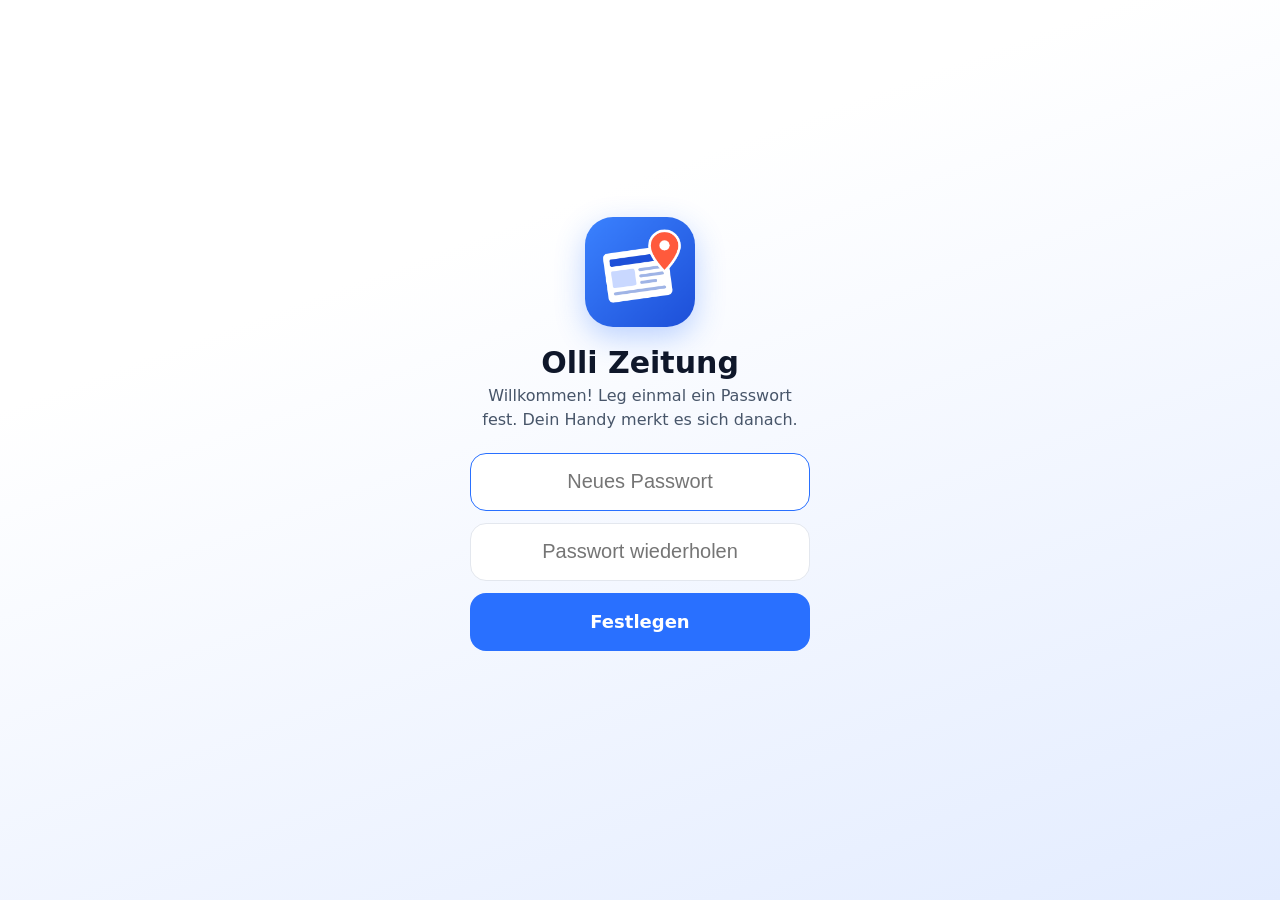
==== index.html @ 7441b2ad "Add files via upload" ====
<!doctype html>
<html lang="de">
<head>
<meta charset="utf-8">
<meta name="viewport" content="width=device-width, initial-scale=1, maximum-scale=1, viewport-fit=cover">
<meta name="theme-color" content="#ffffff">
<meta name="mobile-web-app-capable" content="yes">
<meta name="apple-mobile-web-app-capable" content="yes">
<meta name="robots" content="noindex, nofollow">
<title>Olli Zeitung</title>
<link rel="manifest" href="manifest.json">
<link rel="icon" href="icon-192.png">
<link rel="apple-touch-icon" href="icon-192.png">
<link rel="stylesheet" href="leaflet.css">
<link rel="stylesheet" href="style.css">
</head>
<body>
<div id="map"></div>

<!-- Karten-Knöpfe -->
<button id="btnMenu" class="fab fab-menu" aria-label="Menü"></button>
<div id="fabsRight" class="fabs-right">
  <div class="fab-wrap"><span id="satLabel" class="fab-label">Satellit aus</span><button id="btnLayer" class="fab" aria-label="Satellit"></button></div>
  <button id="btnLocate" class="fab" aria-label="Mein Standort"></button>
  <button id="btnFit" class="fab" aria-label="Ganze Route"></button>
</div>

<!-- Untere Leiste (Stoppliste) -->
<section id="sheet" class="sheet">
  <div class="sheet-handle" id="sheetHandle"><i></i></div>
  <div class="sheet-head" id="sheetHead"></div>
  <div class="sheet-body" id="sheetBody"></div>
</section>
<footer id="footer" class="footer"></footer>

<!-- Seitenmenü -->
<div id="scrim" class="scrim"></div>
<aside id="drawer" class="drawer"></aside>

<!-- Navigation -->
<div id="navTop" class="nav-top"></div>
<div id="navBottom" class="nav-bottom"></div>

<!-- Seiten / Dialoge -->
<div id="pages"></div>
<div id="toast" class="toast"></div>
<div id="lock" class="lock"></div>

<script src="leaflet.js"></script>
<script src="app.js"></script>
</body>
</html>
---- style.css ----
:root{
  --blue:#2970ff; --blue-d:#1d5ae6; --blue-l:#eaf1ff;
  --ink:#0f172a; --ink2:#475569; --mut:#8792a6; --line:#e3e7ee; --bg:#f3f5f9;
  --white:#fff; --green:#1f9d55; --green-l:#e6f6ed; --red:#e5484d; --orange:#f59e0b; --yellow-l:#fff7d6;
  --r:16px; --shadow:0 4px 18px rgba(15,23,42,.14);
  --safe-b:env(safe-area-inset-bottom,0px); --safe-t:env(safe-area-inset-top,0px);
  --foot:calc(88px + var(--safe-b));
}
*{box-sizing:border-box;-webkit-tap-highlight-color:transparent}
html,body{margin:0;height:100%;overflow:hidden;background:var(--bg);color:var(--ink);
  font-family:system-ui,-apple-system,"Segoe UI",Roboto,"Helvetica Neue",Arial,sans-serif;font-size:16px;
  overscroll-behavior:none;-webkit-user-select:none;user-select:none}
input,textarea{-webkit-user-select:text;user-select:text}
button{font:inherit;color:inherit;border:0;background:none;padding:0;cursor:pointer}
svg{display:block}
#map{position:fixed;inset:0;z-index:1;background:#eef0f4}
.leaflet-control-attribution{font-size:9px!important;opacity:.75}
.leaflet-bottom.leaflet-right{bottom:calc(var(--peek,172px) + 4px)}
body.nav .leaflet-bottom.leaflet-right{bottom:calc(var(--navb,190px) + 4px)}

/* runde Knöpfe */
.fab{width:56px;height:56px;border-radius:50%;background:#fff;box-shadow:var(--shadow);display:grid;place-items:center;color:var(--blue)}
.fab:active{transform:scale(.95)}
.fab svg{width:26px;height:26px}
.fab.on{background:var(--blue);color:#fff}
.fab-menu{position:fixed;z-index:20;left:16px;top:calc(16px + var(--safe-t));color:var(--ink)}
.fabs-right{position:fixed;z-index:20;right:16px;bottom:calc(var(--peek,172px) + 16px);display:flex;flex-direction:column;gap:14px;align-items:flex-end;transition:bottom .25s}
.fab-wrap{display:flex;align-items:center;gap:10px}
.fab-label{background:rgba(255,255,255,.92);color:var(--ink2);padding:10px 14px;border-radius:12px;font-size:15px;box-shadow:var(--shadow);opacity:0;transition:opacity .3s;pointer-events:none}
.fab-label.show{opacity:1}

/* Pins */
.pin{position:relative;width:34px;height:34px;border-radius:9px;background:#fff;border:2.5px solid var(--blue);display:grid;place-items:center;
  box-shadow:0 2px 6px rgba(0,0,0,.25);font-weight:700;font-size:13px;color:var(--blue)}
.pin:after{content:"";position:absolute;bottom:-8px;left:50%;margin-left:-6px;border:6px solid transparent;border-top:7px solid var(--blue);border-bottom:0}
.pin .dot{width:10px;height:10px;border-radius:50%;background:var(--blue)}
.pin.done{border-color:#9aa5b8;color:#9aa5b8;background:#f1f3f7}
.pin.done:after{border-top-color:#9aa5b8}
.pin.skip{border-color:var(--orange);color:var(--orange)}
.pin.skip:after{border-top-color:var(--orange)}
.pin.next{background:var(--blue);color:#fff;transform:scale(1.25);transform-origin:bottom center;z-index:1000}
.pin.warn{border-style:dashed}
.pin.home{border-color:var(--ink);color:var(--ink)}
.pin.home:after{border-top-color:var(--ink)}
.pin.drag{border-color:var(--red);color:var(--red);transform:scale(1.3);transform-origin:bottom center}
.pin.drag:after{border-top-color:var(--red)}
.me{width:22px;height:22px;border-radius:50%;background:var(--blue);border:3px solid #fff;box-shadow:0 0 0 2px rgba(41,112,255,.35),0 2px 6px rgba(0,0,0,.3)}
.me-wrap{position:relative;width:22px;height:22px}
.me-cone{position:absolute;left:50%;top:50%;width:90px;height:90px;margin:-45px;border-radius:50%;
  background:conic-gradient(from -30deg,rgba(41,112,255,.35),rgba(41,112,255,0) 60deg,rgba(41,112,255,0) 360deg);pointer-events:none}

/* Bottom sheet */
.sheet{position:fixed;z-index:30;left:0;right:0;bottom:0;height:calc(100% - 56px - var(--safe-t));background:#fff;border-radius:22px 22px 0 0;
  box-shadow:0 -4px 22px rgba(15,23,42,.12);transform:translateY(calc(100% - var(--peek,172px)));transition:transform .28s cubic-bezier(.2,.8,.2,1);display:flex;flex-direction:column}
.sheet.full{transform:translateY(0)}
.sheet.dragging{transition:none}
.sheet-handle{padding:12px 0 6px;display:grid;place-items:center;touch-action:none}
.sheet-handle i{width:48px;height:5px;border-radius:3px;background:#d5dae3}
.sheet-head{padding:0 16px;touch-action:none}
.sheet-body{flex:1;overflow-y:auto;padding-bottom:calc(var(--foot) + 12px);-webkit-overflow-scrolling:touch}
.head-row{display:flex;align-items:center;gap:6px;min-height:54px}
.head-count{flex:1;font-size:19px;color:var(--ink2)}
.head-count b{color:var(--ink);font-weight:600}
.head-sub{font-size:14px;color:var(--mut);margin-top:2px}
.icon-btn{width:46px;height:46px;border-radius:50%;display:grid;place-items:center;color:var(--ink2)}
.icon-btn:active{background:var(--bg)}
.icon-btn svg{width:26px;height:26px}
.search{display:none;align-items:center;gap:10px;background:var(--bg);border:1.5px solid var(--line);border-radius:16px;padding:0 14px;height:54px;margin-bottom:6px}
.sheet.full .search{display:flex}
.sheet.full .peek-only{display:none}
.search svg{width:24px;height:24px;color:var(--mut);flex:none}
.search input{flex:1;border:0;background:none;font-size:18px;outline:none;color:var(--ink);min-width:0}
.search .clear{color:var(--mut)}
.full-only{display:none}
.sheet.full .full-only{display:flex}
.section-h{background:var(--bg);color:var(--ink2);font-size:15px;padding:12px 16px;border-top:1px solid var(--line);font-weight:500}

.stop{display:flex;align-items:center;gap:14px;padding:14px 16px;border-bottom:1px solid #f0f2f6}
.stop:active{background:var(--bg)}
.stop .num{width:34px;text-align:center;color:var(--ink2);font-variant-numeric:tabular-nums;font-size:17px;flex:none}
.stop .txt{flex:1;min-width:0}
.stop .a{font-size:19px;font-weight:500;white-space:nowrap;overflow:hidden;text-overflow:ellipsis}
.stop .b{font-size:15px;color:var(--ink2);margin-top:2px;white-space:nowrap;overflow:hidden;text-overflow:ellipsis}
.stop .b .nm{color:var(--blue);font-weight:600}
.stop .warn{color:var(--orange);font-weight:600}
.stop .tag{width:42px;height:42px;border-radius:12px;background:var(--bg);display:grid;place-items:center;flex:none}
.stop .tag i{width:11px;height:11px;border-radius:50%;background:var(--blue)}
.stop.done .a{color:var(--mut);text-decoration:line-through}
.stop.done .num{color:var(--green)}
.stop .tag svg{width:22px;height:22px;color:var(--green)}
.empty{padding:28px 20px;text-align:center;color:var(--ink2)}
.empty h3{color:var(--ink);margin:6px 0 8px;font-size:20px}
.empty p{margin:0 0 18px;line-height:1.45}
.empty .btn{margin:8px auto;max-width:320px}

/* Footer */
.footer{position:fixed;z-index:40;left:0;right:0;bottom:0;padding:14px 16px calc(14px + var(--safe-b));background:#fff;border-top:1px solid var(--line);display:flex;gap:10px}
.btn{height:58px;border-radius:16px;display:flex;align-items:center;justify-content:center;gap:10px;font-size:18px;font-weight:600;width:100%}
.btn svg{width:24px;height:24px}
.btn-p{background:var(--blue);color:#fff}
.btn-p:active{background:var(--blue-d)}
.btn-o{background:#fff;color:var(--blue);border:2px solid var(--blue)}
.btn-g{background:var(--green);color:#fff}
.btn-s{background:var(--bg);color:var(--ink)}
.btn-r{background:#fdecec;color:var(--red)}
.btn[disabled]{opacity:.45}
.footer .btn-o{flex:0 0 auto;width:auto;padding:0 16px}
.footer .btn-p{flex:1}

/* Drawer */
.scrim{position:fixed;inset:0;z-index:60;background:rgba(15,23,42,.38);opacity:0;pointer-events:none;transition:opacity .25s}
.scrim.show{opacity:1;pointer-events:auto}
.drawer{position:fixed;z-index:61;top:0;bottom:0;left:0;width:min(88vw,380px);background:#fff;transform:translateX(-102%);transition:transform .28s cubic-bezier(.2,.8,.2,1);display:flex;flex-direction:column}
.drawer.show{transform:none}
.dr-top{background:linear-gradient(120deg,#f2f5fb 40%,#dde8ff);padding:calc(14px + var(--safe-t)) 18px 22px}
.dr-icons{display:flex;justify-content:flex-end;gap:6px;margin-bottom:6px}
.dr-icons .icon-btn{color:var(--ink)}
.dr-user{display:flex;align-items:center;gap:16px}
.dr-user img{width:76px;height:76px;border-radius:50%;box-shadow:0 2px 8px rgba(0,0,0,.15);background:#fff}
.dr-user h2{margin:0;font-size:22px}
.dr-user p{margin:3px 0 0;color:var(--blue);font-size:15px;font-weight:500}
.dr-list{flex:1;overflow-y:auto;padding:18px 12px}
.dr-h{color:var(--ink2);font-weight:600;font-size:16px;padding:6px 12px 12px}
.route-it{display:flex;align-items:center;gap:12px;padding:14px 12px;border-radius:14px;margin-bottom:6px}
.route-it.act{background:var(--blue-l)}
.route-it .d{color:#7aa2f7;font-size:17px;flex:none;min-width:58px}
.route-it .n{flex:1;min-width:0}
.route-it .n b{display:block;font-size:19px;font-weight:600;color:var(--ink);white-space:nowrap;overflow:hidden;text-overflow:ellipsis}
.route-it.act .n b{color:var(--blue)}
.route-it .n small{color:var(--mut);font-size:14px}
.dr-foot{padding:14px 16px calc(14px + var(--safe-b));border-top:1px solid var(--line)}

/* Seiten (Vollbild) */
.page{position:fixed;inset:0;z-index:80;background:#fff;display:flex;flex-direction:column;animation:up .25s cubic-bezier(.2,.8,.2,1)}
.page.sheetlike{top:auto;max-height:88%;border-radius:22px 22px 0 0;box-shadow:0 -6px 30px rgba(0,0,0,.2)}
.page-scrim{position:fixed;inset:0;z-index:79;background:rgba(15,23,42,.4)}
@keyframes up{from{transform:translateY(40px);opacity:0}to{transform:none;opacity:1}}
.page-h{display:flex;align-items:center;gap:8px;padding:calc(10px + var(--safe-t)) 10px 10px;border-bottom:1px solid var(--line);min-height:64px}
.page.sheetlike .page-h{padding-top:12px}
.page-h h1{flex:1;text-align:center;font-size:21px;font-weight:600;margin:0}
.page-h .act{color:var(--blue);font-size:19px;font-weight:600;padding:8px 10px;min-width:70px;text-align:right}
.page-h .icon-btn{color:var(--mut)}
.page-b{flex:1;overflow-y:auto;padding-bottom:calc(20px + var(--safe-b))}
.page-f{padding:12px 16px calc(14px + var(--safe-b));border-top:1px solid var(--line);display:flex;gap:10px}

.ed-top{padding:18px 18px 8px}
.ed-id{color:var(--mut);font-size:15px;letter-spacing:.3px;text-transform:uppercase}
.ed-addr{font-size:27px;font-weight:700;margin:10px 0 2px;line-height:1.15}
.ed-city{font-size:19px;color:var(--ink2)}
.chips{display:flex;gap:10px;overflow-x:auto;padding:16px 18px;border-bottom:1px solid var(--line)}
.chip{flex:none;height:46px;min-width:52px;padding:0 14px;border-radius:14px;border:1.5px solid var(--line);display:flex;align-items:center;justify-content:center;gap:8px;font-size:16px}
.chip i{width:13px;height:13px;border-radius:50%}
.chip.sel{border-color:var(--blue);background:var(--blue-l)}
.field{padding:6px 18px;border-bottom:1px solid var(--line)}
.field label{display:block;font-size:13px;color:var(--mut);padding-top:10px;text-transform:uppercase;letter-spacing:.3px}
.field input,.field textarea{width:100%;border:0;outline:none;font-size:19px;padding:8px 0 12px;background:none;color:var(--ink);font-family:inherit;resize:none}
.field input::placeholder,.field textarea::placeholder{color:#a3adbf}
.row{display:flex;align-items:center;gap:14px;padding:12px 18px;min-height:66px}
.row > svg{width:26px;height:26px;color:var(--ink2);flex:none}
.row .l{flex:1;font-size:19px}
.row .l small{display:block;font-size:14px;color:var(--mut);margin-top:2px}
.row .v{color:var(--mut);font-size:18px}
.row .v.blue{color:var(--blue)}
.seg{display:flex;border:1.5px solid var(--line);border-radius:16px;padding:4px;gap:2px}
.seg button{padding:10px 12px;border-radius:12px;color:var(--mut);font-size:16px;white-space:nowrap}
.seg button.sel{background:var(--blue-l);color:var(--blue);font-weight:600}
.step{display:flex;align-items:center;border:1.5px solid var(--line);border-radius:16px;overflow:hidden}
.step button{width:48px;height:46px;font-size:24px;color:var(--ink2)}
.step span{min-width:64px;text-align:center;font-size:17px;border-left:1.5px solid var(--line);border-right:1.5px solid var(--line);line-height:46px}
.grey{background:var(--bg)}
.link-row{display:flex;align-items:center;gap:14px;padding:18px;border-bottom:1px solid #e9ecf2;font-size:19px}
.link-row svg{width:26px;height:26px;color:var(--ink2);flex:none}
.link-row span{flex:1}
.link-row .chev{width:20px;height:20px;color:var(--mut)}
.link-row.red,.link-row.red svg{color:var(--red)}
.set-h{padding:22px 18px 8px;color:var(--ink2);font-weight:600;font-size:14px;text-transform:uppercase;letter-spacing:.4px}
.tog{width:54px;height:32px;border-radius:16px;background:#d3d9e3;position:relative;transition:background .2s;flex:none}
.tog:after{content:"";position:absolute;top:3px;left:3px;width:26px;height:26px;border-radius:50%;background:#fff;box-shadow:0 1px 3px rgba(0,0,0,.25);transition:transform .2s}
.tog.on{background:var(--blue)}
.tog.on:after{transform:translateX(22px)}
.note-box{margin:14px 18px;padding:14px 16px;border-radius:14px;background:var(--blue-l);color:#1e3a8a;font-size:15px;line-height:1.45}
.note-box.warn{background:var(--yellow-l);color:#7a5200}
.help{padding:8px 20px 30px;line-height:1.55;font-size:17px;color:var(--ink2)}
.help h3{color:var(--ink);margin:22px 0 6px}

/* Routen-Auswahl */
.pick{display:flex;align-items:center;gap:14px;padding:16px 18px;border-bottom:1px solid var(--line)}
.pick:active{background:var(--bg)}
.pick .ic{width:50px;height:50px;border-radius:14px;background:var(--blue-l);color:var(--blue);display:grid;place-items:center;flex:none}
.pick .ic svg{width:26px;height:26px}
.pick .n{flex:1;min-width:0}
.pick .n b{font-size:20px;display:block}
.pick .n small{color:var(--ink2);font-size:15px;display:block;margin-top:3px}
.badge{display:inline-block;font-size:12px;font-weight:700;padding:3px 8px;border-radius:8px;background:var(--green-l);color:var(--green);vertical-align:2px;margin-left:6px}
.badge.o{background:var(--yellow-l);color:#a16207}

/* Dialog */
.dlg-wrap{position:fixed;inset:0;z-index:120;background:rgba(15,23,42,.45);display:grid;place-items:center;padding:20px;animation:fade .2s}
@keyframes fade{from{opacity:0}}
.dlg{background:#fff;border-radius:22px;width:100%;max-width:420px;padding:22px 20px 18px;box-shadow:0 20px 50px rgba(0,0,0,.3)}
.dlg h2{margin:0 0 8px;font-size:22px}
.dlg p{margin:0 0 14px;color:var(--ink2);line-height:1.45}
.dlg input{width:100%;height:54px;border-radius:14px;border:1.5px solid var(--line);padding:0 14px;font-size:18px;outline:none;margin-bottom:14px}
.dlg input:focus{border-color:var(--blue)}
.dlg .btns{display:flex;gap:10px;margin-top:6px}
.dlg .btns .btn{height:52px;font-size:17px}
.prog{height:8px;border-radius:4px;background:var(--bg);overflow:hidden;margin:10px 0 4px}
.prog i{display:block;height:100%;background:var(--blue);width:0;transition:width .3s}
.cmp{display:flex;gap:10px;margin:12px 0}
.cmp button{flex:1;border:2px solid var(--line);border-radius:16px;padding:12px;text-align:left}
.cmp button.sel{border-color:var(--blue);background:var(--blue-l)}
.cmp b{display:block;font-size:22px}
.cmp small{color:var(--ink2);font-size:13px;display:block;margin-top:2px}
.stats{display:grid;grid-template-columns:1fr 1fr;gap:10px;margin:10px 0 14px}
.stats div{background:var(--bg);border-radius:14px;padding:12px}
.stats b{display:block;font-size:22px}
.stats small{color:var(--ink2)}

/* Navigation */
.nav-top,.nav-bottom{display:none}
body.nav .nav-top,body.nav .nav-bottom{display:block}
body.nav .sheet,body.nav .footer,body.nav .fab-menu,body.nav #btnFit{display:none}
body.nav .fabs-right{bottom:calc(var(--navb,190px) + 16px)}
.nav-top{position:fixed;z-index:40;left:10px;right:10px;top:calc(10px + var(--safe-t))}
.man{background:#1f6b45;color:#fff;border-radius:18px 18px 0 0;padding:12px 16px;display:flex;align-items:center;gap:14px}
.man svg{width:38px;height:38px;flex:none}
.man .t{font-size:21px;font-weight:600;line-height:1.2}
.man .t small{display:block;font-size:15px;font-weight:400;opacity:.85}
.nt-card{background:#fff;border-radius:18px;box-shadow:var(--shadow);overflow:hidden}
.man + .nt-body{border-radius:0}
.nt-body{padding:12px 16px 14px;display:flex;gap:12px;align-items:center}
.nt-num{width:48px;height:48px;border-radius:12px;background:var(--blue);color:#fff;font-weight:700;font-size:19px;display:grid;place-items:center;flex:none}
.nt-main{flex:1;min-width:0}
.nt-main .s{font-size:14px;color:var(--mut)}
.nt-main .a{font-size:21px;font-weight:700;white-space:nowrap;overflow:hidden;text-overflow:ellipsis}
.nt-main .n{font-size:19px;color:var(--blue);font-weight:600;white-space:nowrap;overflow:hidden;text-overflow:ellipsis}
.nt-main .o{font-size:14px;color:#a16207;margin-top:2px}
.nt-dist{text-align:right;font-size:21px;font-weight:700;flex:none}
.nt-dist small{display:block;font-size:13px;color:var(--mut);font-weight:400}
.nav-bottom{position:fixed;z-index:40;left:0;right:0;bottom:0;background:#fff;border-radius:22px 22px 0 0;box-shadow:0 -4px 22px rgba(15,23,42,.14);padding:12px 16px calc(14px + var(--safe-b))}
.nb-prog{height:8px;border-radius:4px;background:var(--bg);overflow:hidden}
.nb-prog i{display:block;height:100%;background:var(--green);transition:width .4s}
.nb-info{display:flex;justify-content:space-between;align-items:flex-end;margin:12px 2px}
.nb-info .big{font-size:26px;font-weight:700}
.nb-info .big small{font-size:15px;color:var(--ink2);font-weight:500;margin-left:4px}
.nb-info .r{text-align:right;color:var(--ink2);font-size:15px;line-height:1.35}
.nb-info .r b{color:var(--ink);font-size:17px}
.nb-btns{display:flex;gap:10px}
.nb-btns .btn-s{flex:0 0 96px;font-size:15px;flex-direction:column;gap:2px}
.nb-btns .btn-s svg{width:22px;height:22px}
.nb-btns .btn-g{flex:1;height:64px;font-size:21px}
.nb-tools{display:flex;justify-content:space-around;margin-top:10px}
.nb-tools button{display:flex;flex-direction:column;align-items:center;gap:3px;font-size:13px;color:var(--ink2);padding:4px 8px}
.nb-tools button svg{width:24px;height:24px}
.nb-tools button.on{color:var(--blue)}
.paused-banner{background:var(--yellow-l);color:#7a5200;text-align:center;padding:8px;border-radius:12px;margin-bottom:10px;font-weight:600}

/* Ankunft */
.arrive{position:fixed;inset:0;z-index:90;background:var(--blue);color:#fff;display:flex;flex-direction:column;padding:calc(18px + var(--safe-t)) 22px calc(20px + var(--safe-b));animation:fade .2s}
.arrive.other{background:#334155}
.ar-top{display:flex;justify-content:space-between;align-items:center;font-size:17px;opacity:.9}
.ar-top button{color:#fff;opacity:.9}
.ar-top svg{width:30px;height:30px}
.ar-mid{flex:1;display:flex;flex-direction:column;justify-content:center;text-align:center}
.ar-hn{font-size:120px;font-weight:800;line-height:1;letter-spacing:-2px}
.ar-st{font-size:26px;margin-top:6px;opacity:.95}
.ar-name{font-size:44px;font-weight:800;margin-top:28px;background:#fff;color:var(--ink);border-radius:20px;padding:18px 14px;word-break:break-word;line-height:1.1}
.ar-name.none{font-size:20px;font-weight:500;color:var(--mut)}
.ar-note{margin-top:14px;background:var(--yellow-l);color:#7a5200;border-radius:16px;padding:12px 14px;font-size:20px;font-weight:600}
.ar-warn{margin-top:14px;font-size:16px;opacity:.9}
.arrive .btn-g{height:76px;font-size:24px;background:#fff;color:var(--green);margin-top:10px}
.arrive .btn-ghost{color:#fff;opacity:.9;height:52px;font-size:18px;margin-top:6px}

/* Toast / Sperre */
.toast{position:fixed;z-index:200;left:50%;top:calc(18px + var(--safe-t));transform:translate(-50%,-140%);background:#0f172a;color:#fff;padding:13px 18px;border-radius:14px;font-size:16px;transition:transform .3s;max-width:92vw;text-align:center;box-shadow:var(--shadow)}
.toast.show{transform:translate(-50%,0)}
.lock{position:fixed;inset:0;z-index:300;background:linear-gradient(160deg,#fff 30%,#e3ecff);display:none;flex-direction:column;align-items:center;justify-content:center;padding:24px;text-align:center}
.lock.show{display:flex}
.lock img{width:110px;height:110px;border-radius:28px;box-shadow:0 10px 30px rgba(41,112,255,.3)}
.lock h1{margin:18px 0 4px;font-size:30px}
.lock p{color:var(--ink2);margin:0 0 22px;line-height:1.45;max-width:340px}
.lock input{width:100%;max-width:340px;height:58px;border-radius:16px;border:1.5px solid var(--line);padding:0 16px;font-size:20px;margin-bottom:12px;outline:none;text-align:center;background:#fff}
.lock input:focus{border-color:var(--blue)}
.lock .btn{max-width:340px}
.lock .err{color:var(--red);min-height:22px;margin-top:10px}
.drag-banner{position:fixed;z-index:50;left:12px;right:12px;top:calc(12px + var(--safe-t));background:#fff;border-radius:18px;box-shadow:var(--shadow);padding:14px 16px;display:flex;align-items:center;gap:12px}
.drag-banner span{flex:1;font-size:16px;line-height:1.35}
.drag-banner .btn{width:auto;padding:0 18px;height:48px}
body.dragmode .sheet,body.dragmode .footer,body.dragmode .fab-menu{display:none}
body.dragmode .fabs-right{bottom:24px}
.menu-pop{position:fixed;z-index:110;background:#fff;border-radius:16px;box-shadow:0 10px 34px rgba(0,0,0,.22);min-width:250px;padding:6px 0;animation:fade .15s}
.menu-pop button{display:flex;align-items:center;gap:12px;width:100%;padding:14px 18px;font-size:17px;text-align:left}
.menu-pop button:active{background:var(--bg)}
.menu-pop svg{width:22px;height:22px;color:var(--ink2)}
.menu-pop .red,.menu-pop .red svg{color:var(--red)}
.menu-scrim{position:fixed;inset:0;z-index:109}
.res{display:flex;align-items:center;gap:14px;padding:14px 16px;border-bottom:1px solid #f0f2f6}
.res svg{width:24px;height:24px;color:var(--mut);flex:none}
.res .t{flex:1;min-width:0}
.res .t b{display:block;font-size:18px;font-weight:500}
.res .t small{color:var(--ink2);font-size:14px}
.res .add{color:var(--blue);font-weight:600}
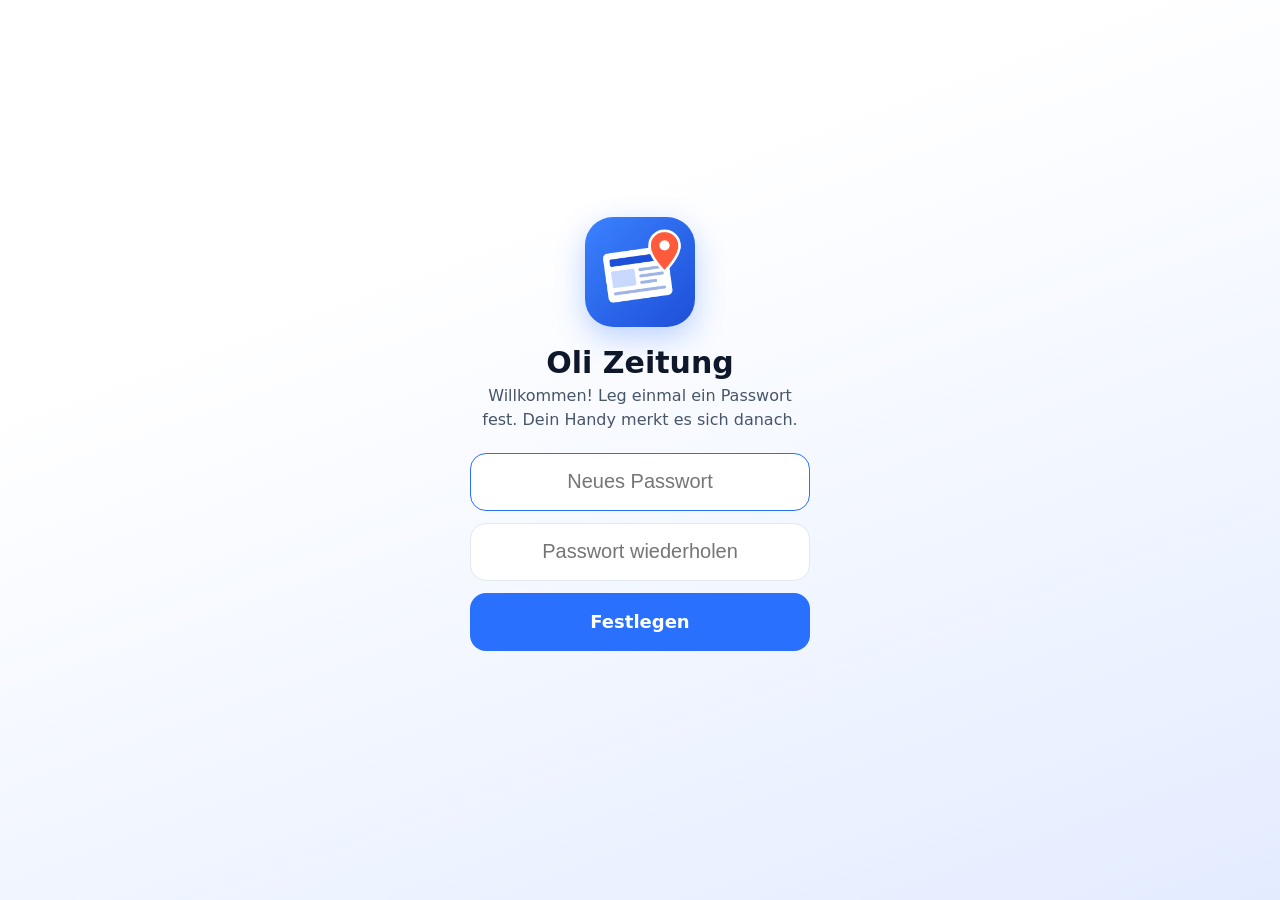
==== commit 9e6d5151: "Add files via upload" ====
--- a/index.html
+++ b/index.html
@@ -7,7 +7,7 @@
 <meta name="mobile-web-app-capable" content="yes">
 <meta name="apple-mobile-web-app-capable" content="yes">
 <meta name="robots" content="noindex, nofollow">
-<title>Olli Zeitung</title>
+<title>Oli Zeitung</title>
 <link rel="manifest" href="manifest.json">
 <link rel="icon" href="icon-192.png">
 <link rel="apple-touch-icon" href="icon-192.png">
@@ -21,6 +21,7 @@
 <button id="btnMenu" class="fab fab-menu" aria-label="Menü"></button>
 <div id="fabsRight" class="fabs-right">
   <div class="fab-wrap"><span id="satLabel" class="fab-label">Satellit aus</span><button id="btnLayer" class="fab" aria-label="Satellit"></button></div>
+  <button id="btnDrive" class="fab fab-drive" aria-label="Fahrmodus"></button>
   <button id="btnLocate" class="fab" aria-label="Mein Standort"></button>
   <button id="btnFit" class="fab" aria-label="Ganze Route"></button>
 </div>
--- a/style.css
+++ b/style.css
@@ -300,3 +300,34 @@
 .res .t b{display:block;font-size:18px;font-weight:500}
 .res .t small{color:var(--ink2);font-size:14px}
 .res .add{color:var(--blue);font-weight:600}
+
+.cnt{display:inline-block;background:#fff1d6;color:#a15c00;font-weight:800;border-radius:7px;padding:0 6px;font-size:.9em}
+.ar-cnt{margin-top:14px;background:#ffb020;color:#3d2600;border-radius:16px;padding:14px;font-size:30px;font-weight:800}
+
+/* Fahrmodus */
+.fab-drive{display:none;background:var(--blue);color:#fff}
+body.nav .fab-drive{display:grid}
+body.nav .fab-wrap{display:none}
+.drive{position:fixed;inset:0;z-index:85;background:var(--blue);color:#fff;display:flex;flex-direction:column;padding:calc(12px + var(--safe-t)) 20px calc(18px + var(--safe-b));transition:background .3s}
+.drive.here{background:var(--green)}
+.dv-top{display:flex;align-items:center;justify-content:space-between;gap:8px}
+.dv-x{display:flex;flex-direction:column;align-items:center;gap:2px;color:#fff;min-width:64px;padding:6px;border-radius:14px;background:rgba(255,255,255,.14)}
+.dv-x svg{width:28px;height:28px}
+.dv-x small{font-size:12px;opacity:.9}
+.dv-x.on{background:rgba(255,255,255,.3)}
+.dv-prog{font-size:15px;opacity:.9;text-align:center}
+.dv-dir{display:flex;align-items:center;gap:12px;background:rgba(0,0,0,.18);border-radius:18px;padding:8px 12px 8px 8px;margin-top:14px;height:98px;overflow:hidden}
+.dv-dir svg{width:72px;height:72px;flex:none;stroke-width:2.8}
+.dv-dir > div{flex:1;min-width:0}
+.dv-dir b{display:block;font-size:35px;line-height:1.05;white-space:nowrap}
+.dv-dir small{display:-webkit-box;-webkit-line-clamp:2;-webkit-box-orient:vertical;overflow:hidden;font-size:20px;line-height:1.12;opacity:.95}
+.dv-mid{flex:1;display:flex;flex-direction:column;justify-content:center;text-align:center;min-height:0}
+.dv-hn{font-size:110px;font-weight:800;line-height:1;letter-spacing:-2px}
+.dv-st{font-size:26px;margin-top:4px}
+.drive .ar-name{margin-top:18px}
+.drive .btn-g{height:76px;font-size:24px;background:#fff;color:var(--green);flex:none}
+.drive .btn-ghost{color:#fff;opacity:.9;height:50px;font-size:18px;flex:none}
+@media (max-height:700px){.dv-hn{font-size:80px}.drive .ar-name{font-size:34px;padding:12px}.dv-dir b{font-size:28px}}
+
+.date-in{border:1.5px solid var(--line);border-radius:12px;padding:8px 10px;font-size:16px;font-family:inherit;color:var(--ink);background:#fff;max-width:170px}
+.dr-day{background:var(--blue-l);color:#1e3a8a;border-radius:14px;padding:12px 14px;margin:0 4px 14px;font-size:16px}
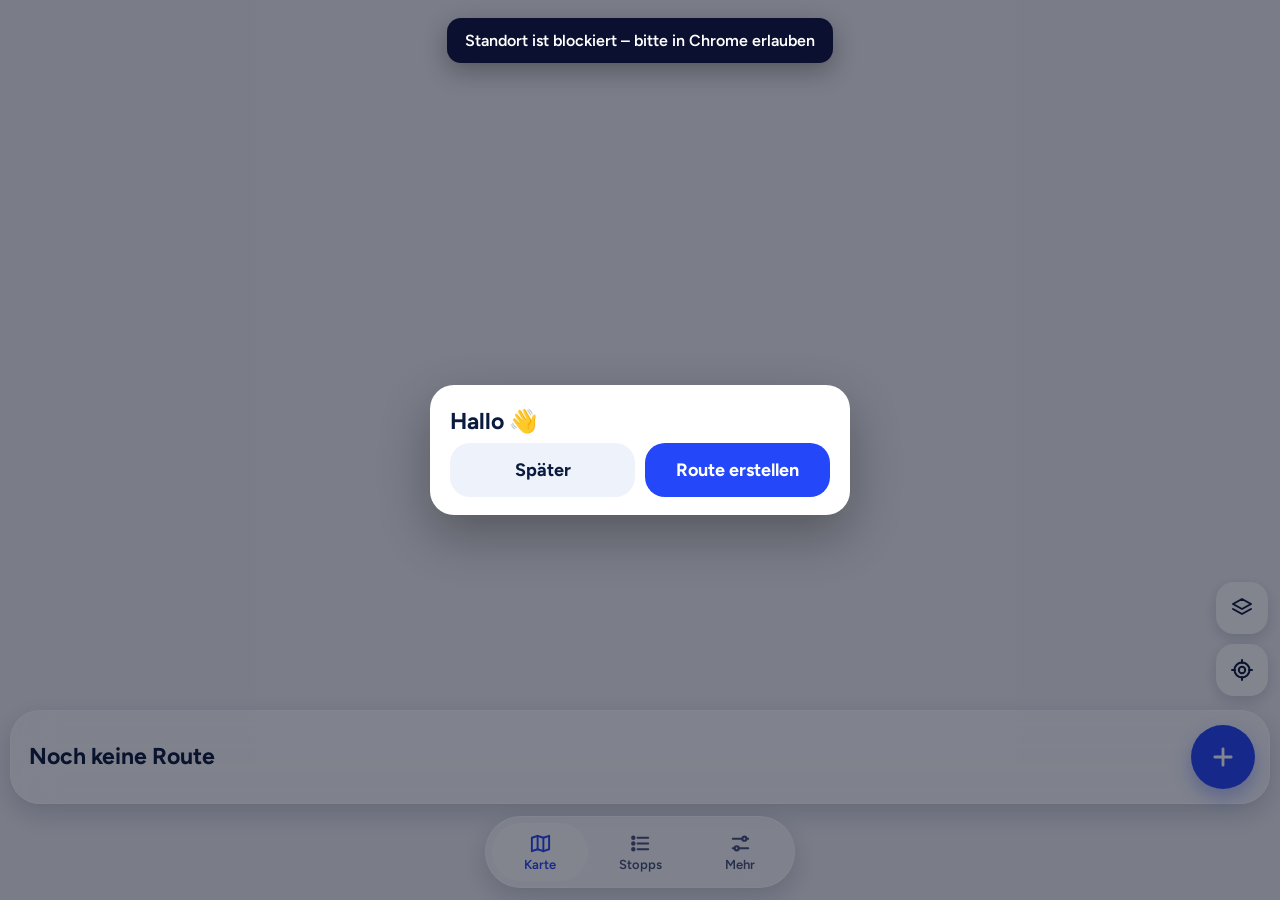
==== commit 655e4250: "Add files via upload" ====
--- a/index.html
+++ b/index.html
@@ -7,26 +7,30 @@
 <meta name="mobile-web-app-capable" content="yes">
 <meta name="apple-mobile-web-app-capable" content="yes">
 <meta name="robots" content="noindex, nofollow">
-<title>Oli Zeitung</title>
+<title>Oli Beta</title>
 <link rel="manifest" href="manifest.json">
 <link rel="icon" href="icon-192.png">
 <link rel="apple-touch-icon" href="icon-192.png">
-<link rel="stylesheet" href="leaflet.css">
+<link rel="stylesheet" href="maplibre-gl.css">
+<link rel="stylesheet" href="fonts.css">
 <link rel="stylesheet" href="style.css">
 </head>
 <body>
 <div id="map"></div>
 
 <!-- Karten-Knöpfe -->
-<button id="btnMenu" class="fab fab-menu" aria-label="Menü"></button>
 <div id="fabsRight" class="fabs-right">
+  <button id="btnCompass" class="fab fab-compass" aria-label="Norden oben"></button>
+  <button id="btnVoice" class="fab fab-voice" aria-label="Ansagen"></button>
   <div class="fab-wrap"><span id="satLabel" class="fab-label">Satellit aus</span><button id="btnLayer" class="fab" aria-label="Satellit"></button></div>
-  <button id="btnDrive" class="fab fab-drive" aria-label="Fahrmodus"></button>
   <button id="btnLocate" class="fab" aria-label="Mein Standort"></button>
-  <button id="btnFit" class="fab" aria-label="Ganze Route"></button>
 </div>
 
-<!-- Untere Leiste (Stoppliste) -->
+<!-- Startseite: Routen-Karte und Reiter -->
+<div id="homeCard" class="home-card glass"></div>
+<nav id="tabs" class="tabs glass"></nav>
+
+<!-- Stopp-Liste -->
 <section id="sheet" class="sheet">
   <div class="sheet-handle" id="sheetHandle"><i></i></div>
   <div class="sheet-head" id="sheetHead"></div>
@@ -40,14 +44,13 @@
 
 <!-- Navigation -->
 <div id="navTop" class="nav-top"></div>
-<div id="navBottom" class="nav-bottom"></div>
+<div id="navBottom" class="nav-bottom panel"></div>
 
 <!-- Seiten / Dialoge -->
 <div id="pages"></div>
 <div id="toast" class="toast"></div>
-<div id="lock" class="lock"></div>
 
-<script src="leaflet.js"></script>
+<script src="maplibre-gl.js"></script>
 <script src="app.js"></script>
 </body>
 </html>
--- a/maplibre-gl.css
+++ b/maplibre-gl.css
@@ -0,0 +1 @@
+.maplibregl-map{font:12px/20px Helvetica Neue,Arial,Helvetica,sans-serif;overflow:hidden;position:relative;-webkit-tap-highlight-color:rgb(0 0 0/0)}.maplibregl-canvas{left:0;position:absolute;top:0}.maplibregl-map:fullscreen{height:100%;width:100%}.maplibregl-ctrl-group button.maplibregl-ctrl-compass{touch-action:none}.maplibregl-canvas-container.maplibregl-interactive,.maplibregl-ctrl-group button.maplibregl-ctrl-compass{cursor:grab;-webkit-user-select:none;-moz-user-select:none;user-select:none}.maplibregl-canvas-container.maplibregl-interactive.maplibregl-track-pointer{cursor:pointer}.maplibregl-canvas-container.maplibregl-interactive:active,.maplibregl-ctrl-group button.maplibregl-ctrl-compass:active{cursor:grabbing}.maplibregl-canvas-container.maplibregl-touch-zoom-rotate,.maplibregl-canvas-container.maplibregl-touch-zoom-rotate .maplibregl-canvas{touch-action:pan-x pan-y}.maplibregl-canvas-container.maplibregl-touch-drag-pan,.maplibregl-canvas-container.maplibregl-touch-drag-pan .maplibregl-canvas{touch-action:pinch-zoom}.maplibregl-canvas-container.maplibregl-touch-zoom-rotate.maplibregl-touch-drag-pan,.maplibregl-canvas-container.maplibregl-touch-zoom-rotate.maplibregl-touch-drag-pan .maplibregl-canvas{touch-action:none}.maplibregl-canvas-container.maplibregl-touch-drag-pan.maplibregl-cooperative-gestures,.maplibregl-canvas-container.maplibregl-touch-drag-pan.maplibregl-cooperative-gestures .maplibregl-canvas{touch-action:pan-x pan-y}.maplibregl-ctrl-bottom-left,.maplibregl-ctrl-bottom-right,.maplibregl-ctrl-top-left,.maplibregl-ctrl-top-right{pointer-events:none;position:absolute;z-index:2}.maplibregl-ctrl-top-left{left:0;top:0}.maplibregl-ctrl-top-right{right:0;top:0}.maplibregl-ctrl-bottom-left{bottom:0;left:0}.maplibregl-ctrl-bottom-right{bottom:0;right:0}.maplibregl-ctrl{clear:both;pointer-events:auto;transform:translate(0)}.maplibregl-ctrl-top-left .maplibregl-ctrl{float:left;margin:10px 0 0 10px}.maplibregl-ctrl-top-right .maplibregl-ctrl{float:right;margin:10px 10px 0 0}.maplibregl-ctrl-bottom-left .maplibregl-ctrl{float:left;margin:0 0 10px 10px}.maplibregl-ctrl-bottom-right .maplibregl-ctrl{float:right;margin:0 10px 10px 0}.maplibregl-ctrl-group{background:#fff;border-radius:4px}.maplibregl-ctrl-group:not(:empty){box-shadow:0 0 0 2px rgba(0,0,0,.1)}@media (forced-colors:active){.maplibregl-ctrl-group:not(:empty){box-shadow:0 0 0 2px ButtonText}}.maplibregl-ctrl-group button{background-color:transparent;border:0;box-sizing:border-box;cursor:pointer;display:block;height:29px;outline:none;padding:0;width:29px}.maplibregl-ctrl-group button+button{border-top:1px solid #ddd}.maplibregl-ctrl button .maplibregl-ctrl-icon{background-position:50%;background-repeat:no-repeat;display:block;height:100%;width:100%}@media (forced-colors:active){.maplibregl-ctrl-icon{background-color:transparent}.maplibregl-ctrl-group button+button{border-top:1px solid ButtonText}}.maplibregl-ctrl button::-moz-focus-inner{border:0;padding:0}.maplibregl-ctrl-attrib-button:focus,.maplibregl-ctrl-group button:focus{box-shadow:0 0 2px 2px #0096ff}.maplibregl-ctrl button:disabled{cursor:not-allowed}.maplibregl-ctrl button:disabled .maplibregl-ctrl-icon{opacity:.25}@media (hover:hover){.maplibregl-ctrl button:not(:disabled):hover{background-color:rgba(0,0,0,.05)}}.maplibregl-ctrl button:not(:disabled):active{background-color:rgba(0,0,0,.05)}.maplibregl-ctrl-group button:focus:focus-visible{box-shadow:0 0 2px 2px #0096ff}.maplibregl-ctrl-group button:focus:not(:focus-visible){box-shadow:none}.maplibregl-ctrl-group button:focus:first-child{border-radius:4px 4px 0 0}.maplibregl-ctrl-group button:focus:last-child{border-radius:0 0 4px 4px}.maplibregl-ctrl-group button:focus:only-child{border-radius:inherit}.maplibregl-ctrl button.maplibregl-ctrl-zoom-out .maplibregl-ctrl-icon{background-image:url("data:image/svg+xml;charset=utf-8,%3Csvg xmlns='http://www.w3.org/2000/svg' width='29' height='29' fill='%23333' viewBox='0 0 29 29'%3E%3Cpath d='M10 13c-.75 0-1.5.75-1.5 1.5S9.25 16 10 16h9c.75 0 1.5-.75 1.5-1.5S19.75 13 19 13z'/%3E%3C/svg%3E")}.maplibregl-ctrl button.maplibregl-ctrl-zoom-in .maplibregl-ctrl-icon{background-image:url("data:image/svg+xml;charset=utf-8,%3Csvg xmlns='http://www.w3.org/2000/svg' width='29' height='29' fill='%23333' viewBox='0 0 29 29'%3E%3Cpath d='M14.5 8.5c-.75 0-1.5.75-1.5 1.5v3h-3c-.75 0-1.5.75-1.5 1.5S9.25 16 10 16h3v3c0 .75.75 1.5 1.5 1.5S16 19.75 16 19v-3h3c.75 0 1.5-.75 1.5-1.5S19.75 13 19 13h-3v-3c0-.75-.75-1.5-1.5-1.5'/%3E%3C/svg%3E")}@media (forced-colors:active){.maplibregl-ctrl button.maplibregl-ctrl-zoom-out .maplibregl-ctrl-icon{background-image:url("data:image/svg+xml;charset=utf-8,%3Csvg xmlns='http://www.w3.org/2000/svg' width='29' height='29' fill='%23fff' viewBox='0 0 29 29'%3E%3Cpath d='M10 13c-.75 0-1.5.75-1.5 1.5S9.25 16 10 16h9c.75 0 1.5-.75 1.5-1.5S19.75 13 19 13z'/%3E%3C/svg%3E")}.maplibregl-ctrl button.maplibregl-ctrl-zoom-in .maplibregl-ctrl-icon{background-image:url("data:image/svg+xml;charset=utf-8,%3Csvg xmlns='http://www.w3.org/2000/svg' width='29' height='29' fill='%23fff' viewBox='0 0 29 29'%3E%3Cpath d='M14.5 8.5c-.75 0-1.5.75-1.5 1.5v3h-3c-.75 0-1.5.75-1.5 1.5S9.25 16 10 16h3v3c0 .75.75 1.5 1.5 1.5S16 19.75 16 19v-3h3c.75 0 1.5-.75 1.5-1.5S19.75 13 19 13h-3v-3c0-.75-.75-1.5-1.5-1.5'/%3E%3C/svg%3E")}}@media (forced-colors:active) and (prefers-color-scheme:light){.maplibregl-ctrl button.maplibregl-ctrl-zoom-out .maplibregl-ctrl-icon{background-image:url("data:image/svg+xml;charset=utf-8,%3Csvg xmlns='http://www.w3.org/2000/svg' width='29' height='29' viewBox='0 0 29 29'%3E%3Cpath d='M10 13c-.75 0-1.5.75-1.5 1.5S9.25 16 10 16h9c.75 0 1.5-.75 1.5-1.5S19.75 13 19 13z'/%3E%3C/svg%3E")}.maplibregl-ctrl button.maplibregl-ctrl-zoom-in .maplibregl-ctrl-icon{background-image:url("data:image/svg+xml;charset=utf-8,%3Csvg xmlns='http://www.w3.org/2000/svg' width='29' height='29' viewBox='0 0 29 29'%3E%3Cpath d='M14.5 8.5c-.75 0-1.5.75-1.5 1.5v3h-3c-.75 0-1.5.75-1.5 1.5S9.25 16 10 16h3v3c0 .75.75 1.5 1.5 1.5S16 19.75 16 19v-3h3c.75 0 1.5-.75 1.5-1.5S19.75 13 19 13h-3v-3c0-.75-.75-1.5-1.5-1.5'/%3E%3C/svg%3E")}}.maplibregl-ctrl button.maplibregl-ctrl-fullscreen .maplibregl-ctrl-icon{background-image:url("data:image/svg+xml;charset=utf-8,%3Csvg xmlns='http://www.w3.org/2000/svg' width='29' height='29' fill='%23333' viewBox='0 0 29 29'%3E%3Cpath d='M24 16v5.5c0 1.75-.75 2.5-2.5 2.5H16v-1l3-1.5-4-5.5 1-1 5.5 4 1.5-3zM6 16l1.5 3 5.5-4 1 1-4 5.5 3 1.5v1H7.5C5.75 24 5 23.25 5 21.5V16zm7-11v1l-3 1.5 4 5.5-1 1-5.5-4L6 13H5V7.5C5 5.75 5.75 5 7.5 5zm11 2.5c0-1.75-.75-2.5-2.5-2.5H16v1l3 1.5-4 5.5 1 1 5.5-4 1.5 3h1z'/%3E%3C/svg%3E")}.maplibregl-ctrl button.maplibregl-ctrl-shrink .maplibregl-ctrl-icon{background-image:url("data:image/svg+xml;charset=utf-8,%3Csvg xmlns='http://www.w3.org/2000/svg' width='29' height='29' viewBox='0 0 29 29'%3E%3Cpath d='M18.5 16c-1.75 0-2.5.75-2.5 2.5V24h1l1.5-3 5.5 4 1-1-4-5.5 3-1.5v-1zM13 18.5c0-1.75-.75-2.5-2.5-2.5H5v1l3 1.5L4 24l1 1 5.5-4 1.5 3h1zm3-8c0 1.75.75 2.5 2.5 2.5H24v-1l-3-1.5L25 5l-1-1-5.5 4L17 5h-1zM10.5 13c1.75 0 2.5-.75 2.5-2.5V5h-1l-1.5 3L5 4 4 5l4 5.5L5 12v1z'/%3E%3C/svg%3E")}@media (forced-colors:active){.maplibregl-ctrl button.maplibregl-ctrl-fullscreen .maplibregl-ctrl-icon{background-image:url("data:image/svg+xml;charset=utf-8,%3Csvg xmlns='http://www.w3.org/2000/svg' width='29' height='29' fill='%23fff' viewBox='0 0 29 29'%3E%3Cpath d='M24 16v5.5c0 1.75-.75 2.5-2.5 2.5H16v-1l3-1.5-4-5.5 1-1 5.5 4 1.5-3zM6 16l1.5 3 5.5-4 1 1-4 5.5 3 1.5v1H7.5C5.75 24 5 23.25 5 21.5V16zm7-11v1l-3 1.5 4 5.5-1 1-5.5-4L6 13H5V7.5C5 5.75 5.75 5 7.5 5zm11 2.5c0-1.75-.75-2.5-2.5-2.5H16v1l3 1.5-4 5.5 1 1 5.5-4 1.5 3h1z'/%3E%3C/svg%3E")}.maplibregl-ctrl button.maplibregl-ctrl-shrink .maplibregl-ctrl-icon{background-image:url("data:image/svg+xml;charset=utf-8,%3Csvg xmlns='http://www.w3.org/2000/svg' width='29' height='29' fill='%23fff' viewBox='0 0 29 29'%3E%3Cpath d='M18.5 16c-1.75 0-2.5.75-2.5 2.5V24h1l1.5-3 5.5 4 1-1-4-5.5 3-1.5v-1zM13 18.5c0-1.75-.75-2.5-2.5-2.5H5v1l3 1.5L4 24l1 1 5.5-4 1.5 3h1zm3-8c0 1.75.75 2.5 2.5 2.5H24v-1l-3-1.5L25 5l-1-1-5.5 4L17 5h-1zM10.5 13c1.75 0 2.5-.75 2.5-2.5V5h-1l-1.5 3L5 4 4 5l4 5.5L5 12v1z'/%3E%3C/svg%3E")}}@media (forced-colors:active) and (prefers-color-scheme:light){.maplibregl-ctrl button.maplibregl-ctrl-fullscreen .maplibregl-ctrl-icon{background-image:url("data:image/svg+xml;charset=utf-8,%3Csvg xmlns='http://www.w3.org/2000/svg' width='29' height='29' viewBox='0 0 29 29'%3E%3Cpath d='M24 16v5.5c0 1.75-.75 2.5-2.5 2.5H16v-1l3-1.5-4-5.5 1-1 5.5 4 1.5-3zM6 16l1.5 3 5.5-4 1 1-4 5.5 3 1.5v1H7.5C5.75 24 5 23.25 5 21.5V16zm7-11v1l-3 1.5 4 5.5-1 1-5.5-4L6 13H5V7.5C5 5.75 5.75 5 7.5 5zm11 2.5c0-1.75-.75-2.5-2.5-2.5H16v1l3 1.5-4 5.5 1 1 5.5-4 1.5 3h1z'/%3E%3C/svg%3E")}.maplibregl-ctrl button.maplibregl-ctrl-shrink .maplibregl-ctrl-icon{background-image:url("data:image/svg+xml;charset=utf-8,%3Csvg xmlns='http://www.w3.org/2000/svg' width='29' height='29' viewBox='0 0 29 29'%3E%3Cpath d='M18.5 16c-1.75 0-2.5.75-2.5 2.5V24h1l1.5-3 5.5 4 1-1-4-5.5 3-1.5v-1zM13 18.5c0-1.75-.75-2.5-2.5-2.5H5v1l3 1.5L4 24l1 1 5.5-4 1.5 3h1zm3-8c0 1.75.75 2.5 2.5 2.5H24v-1l-3-1.5L25 5l-1-1-5.5 4L17 5h-1zM10.5 13c1.75 0 2.5-.75 2.5-2.5V5h-1l-1.5 3L5 4 4 5l4 5.5L5 12v1z'/%3E%3C/svg%3E")}}.maplibregl-ctrl button.maplibregl-ctrl-compass .maplibregl-ctrl-icon{background-image:url("data:image/svg+xml;charset=utf-8,%3Csvg xmlns='http://www.w3.org/2000/svg' width='29' height='29' fill='%23333' viewBox='0 0 29 29'%3E%3Cpath d='m10.5 14 4-8 4 8z'/%3E%3Cpath fill='%23ccc' d='m10.5 16 4 8 4-8z'/%3E%3C/svg%3E")}@media (forced-colors:active){.maplibregl-ctrl button.maplibregl-ctrl-compass .maplibregl-ctrl-icon{background-image:url("data:image/svg+xml;charset=utf-8,%3Csvg xmlns='http://www.w3.org/2000/svg' width='29' height='29' fill='%23fff' viewBox='0 0 29 29'%3E%3Cpath d='m10.5 14 4-8 4 8z'/%3E%3Cpath fill='%23ccc' d='m10.5 16 4 8 4-8z'/%3E%3C/svg%3E")}}@media (forced-colors:active) and (prefers-color-scheme:light){.maplibregl-ctrl button.maplibregl-ctrl-compass .maplibregl-ctrl-icon{background-image:url("data:image/svg+xml;charset=utf-8,%3Csvg xmlns='http://www.w3.org/2000/svg' width='29' height='29' viewBox='0 0 29 29'%3E%3Cpath d='m10.5 14 4-8 4 8z'/%3E%3Cpath fill='%23ccc' d='m10.5 16 4 8 4-8z'/%3E%3C/svg%3E")}}.maplibregl-ctrl button.maplibregl-ctrl-globe .maplibregl-ctrl-icon{background-image:url("data:image/svg+xml;charset=utf-8,%3Csvg xmlns='http://www.w3.org/2000/svg' width='22' height='22' fill='none' stroke='%23333' viewBox='0 0 22 22'%3E%3Ccircle cx='11' cy='11' r='8.5'/%3E%3Cpath d='M17.5 11c0 4.819-3.02 8.5-6.5 8.5S4.5 15.819 4.5 11 7.52 2.5 11 2.5s6.5 3.681 6.5 8.5Z'/%3E%3Cpath d='M13.5 11c0 2.447-.331 4.64-.853 6.206-.262.785-.562 1.384-.872 1.777-.314.399-.58.517-.775.517s-.461-.118-.775-.517c-.31-.393-.61-.992-.872-1.777C8.831 15.64 8.5 13.446 8.5 11s.331-4.64.853-6.206c.262-.785.562-1.384.872-1.777.314-.399.58-.517.775-.517s.461.118.775.517c.31.393.61.992.872 1.777.522 1.565.853 3.76.853 6.206Z'/%3E%3Cpath d='M11 7.5c-1.909 0-3.622-.166-4.845-.428-.616-.132-1.08-.283-1.379-.434a1.3 1.3 0 0 1-.224-.138q.07-.058.224-.138c.299-.151.763-.302 1.379-.434C7.378 5.666 9.091 5.5 11 5.5s3.622.166 4.845.428c.616.132 1.08.283 1.379.434.105.053.177.1.224.138q-.07.058-.224.138c-.299.151-.763.302-1.379.434-1.223.262-2.936.428-4.845.428ZM4.486 6.436ZM11 16.5c-1.909 0-3.622-.166-4.845-.428-.616-.132-1.08-.283-1.379-.434a1.3 1.3 0 0 1-.224-.138 1.3 1.3 0 0 1 .224-.138c.299-.151.763-.302 1.379-.434C7.378 14.666 9.091 14.5 11 14.5s3.622.166 4.845.428c.616.132 1.08.283 1.379.434.105.053.177.1.224.138a1.3 1.3 0 0 1-.224.138c-.299.151-.763.302-1.379.434-1.223.262-2.936.428-4.845.428Zm-6.514-1.064ZM11 12.5c-2.46 0-4.672-.222-6.255-.574-.796-.177-1.406-.38-1.805-.59a1.5 1.5 0 0 1-.39-.272.3.3 0 0 1-.047-.064.3.3 0 0 1 .048-.064c.066-.073.189-.167.389-.272.399-.21 1.009-.413 1.805-.59C6.328 9.722 8.54 9.5 11 9.5s4.672.222 6.256.574c.795.177 1.405.38 1.804.59.2.105.323.2.39.272a.3.3 0 0 1 .047.064.3.3 0 0 1-.048.064 1.4 1.4 0 0 1-.389.272c-.399.21-1.009.413-1.804.59-1.584.352-3.796.574-6.256.574Zm-8.501-1.51v.002zm0 .018v.002zm17.002.002v-.002zm0-.018v-.002z'/%3E%3C/svg%3E")}.maplibregl-ctrl button.maplibregl-ctrl-globe-enabled .maplibregl-ctrl-icon{background-image:url("data:image/svg+xml;charset=utf-8,%3Csvg xmlns='http://www.w3.org/2000/svg' width='22' height='22' fill='none' stroke='%2333b5e5' viewBox='0 0 22 22'%3E%3Ccircle cx='11' cy='11' r='8.5'/%3E%3Cpath d='M17.5 11c0 4.819-3.02 8.5-6.5 8.5S4.5 15.819 4.5 11 7.52 2.5 11 2.5s6.5 3.681 6.5 8.5Z'/%3E%3Cpath d='M13.5 11c0 2.447-.331 4.64-.853 6.206-.262.785-.562 1.384-.872 1.777-.314.399-.58.517-.775.517s-.461-.118-.775-.517c-.31-.393-.61-.992-.872-1.777C8.831 15.64 8.5 13.446 8.5 11s.331-4.64.853-6.206c.262-.785.562-1.384.872-1.777.314-.399.58-.517.775-.517s.461.118.775.517c.31.393.61.992.872 1.777.522 1.565.853 3.76.853 6.206Z'/%3E%3Cpath d='M11 7.5c-1.909 0-3.622-.166-4.845-.428-.616-.132-1.08-.283-1.379-.434a1.3 1.3 0 0 1-.224-.138q.07-.058.224-.138c.299-.151.763-.302 1.379-.434C7.378 5.666 9.091 5.5 11 5.5s3.622.166 4.845.428c.616.132 1.08.283 1.379.434.105.053.177.1.224.138q-.07.058-.224.138c-.299.151-.763.302-1.379.434-1.223.262-2.936.428-4.845.428ZM4.486 6.436ZM11 16.5c-1.909 0-3.622-.166-4.845-.428-.616-.132-1.08-.283-1.379-.434a1.3 1.3 0 0 1-.224-.138 1.3 1.3 0 0 1 .224-.138c.299-.151.763-.302 1.379-.434C7.378 14.666 9.091 14.5 11 14.5s3.622.166 4.845.428c.616.132 1.08.283 1.379.434.105.053.177.1.224.138a1.3 1.3 0 0 1-.224.138c-.299.151-.763.302-1.379.434-1.223.262-2.936.428-4.845.428Zm-6.514-1.064ZM11 12.5c-2.46 0-4.672-.222-6.255-.574-.796-.177-1.406-.38-1.805-.59a1.5 1.5 0 0 1-.39-.272.3.3 0 0 1-.047-.064.3.3 0 0 1 .048-.064c.066-.073.189-.167.389-.272.399-.21 1.009-.413 1.805-.59C6.328 9.722 8.54 9.5 11 9.5s4.672.222 6.256.574c.795.177 1.405.38 1.804.59.2.105.323.2.39.272a.3.3 0 0 1 .047.064.3.3 0 0 1-.048.064 1.4 1.4 0 0 1-.389.272c-.399.21-1.009.413-1.804.59-1.584.352-3.796.574-6.256.574Zm-8.501-1.51v.002zm0 .018v.002zm17.002.002v-.002zm0-.018v-.002z'/%3E%3C/svg%3E")}.maplibregl-ctrl button.maplibregl-ctrl-terrain .maplibregl-ctrl-icon{background-image:url("data:image/svg+xml;charset=utf-8,%3Csvg xmlns='http://www.w3.org/2000/svg' width='22' height='22' fill='%23333' viewBox='0 0 22 22'%3E%3Cpath d='m1.754 13.406 4.453-4.851 3.09 3.09 3.281 3.277.969-.969-3.309-3.312 3.844-4.121 6.148 6.886h1.082v-.855l-7.207-8.07-4.84 5.187L6.169 6.57l-5.48 5.965v.871ZM.688 16.844h20.625v1.375H.688Zm0 0'/%3E%3C/svg%3E")}.maplibregl-ctrl button.maplibregl-ctrl-terrain-enabled .maplibregl-ctrl-icon{background-image:url("data:image/svg+xml;charset=utf-8,%3Csvg xmlns='http://www.w3.org/2000/svg' width='22' height='22' fill='%2333b5e5' viewBox='0 0 22 22'%3E%3Cpath d='m1.754 13.406 4.453-4.851 3.09 3.09 3.281 3.277.969-.969-3.309-3.312 3.844-4.121 6.148 6.886h1.082v-.855l-7.207-8.07-4.84 5.187L6.169 6.57l-5.48 5.965v.871ZM.688 16.844h20.625v1.375H.688Zm0 0'/%3E%3C/svg%3E")}.maplibregl-ctrl button.maplibregl-ctrl-geolocate .maplibregl-ctrl-icon{background-image:url("data:image/svg+xml;charset=utf-8,%3Csvg xmlns='http://www.w3.org/2000/svg' width='29' height='29' fill='%23333' viewBox='0 0 20 20'%3E%3Cpath d='M10 4C9 4 9 5 9 5v.1A5 5 0 0 0 5.1 9H5s-1 0-1 1 1 1 1 1h.1A5 5 0 0 0 9 14.9v.1s0 1 1 1 1-1 1-1v-.1a5 5 0 0 0 3.9-3.9h.1s1 0 1-1-1-1-1-1h-.1A5 5 0 0 0 11 5.1V5s0-1-1-1m0 2.5a3.5 3.5 0 1 1 0 7 3.5 3.5 0 1 1 0-7'/%3E%3Ccircle cx='10' cy='10' r='2'/%3E%3C/svg%3E")}.maplibregl-ctrl button.maplibregl-ctrl-geolocate:disabled .maplibregl-ctrl-icon{background-image:url("data:image/svg+xml;charset=utf-8,%3Csvg xmlns='http://www.w3.org/2000/svg' width='29' height='29' fill='%23aaa' viewBox='0 0 20 20'%3E%3Cpath d='M10 4C9 4 9 5 9 5v.1A5 5 0 0 0 5.1 9H5s-1 0-1 1 1 1 1 1h.1A5 5 0 0 0 9 14.9v.1s0 1 1 1 1-1 1-1v-.1a5 5 0 0 0 3.9-3.9h.1s1 0 1-1-1-1-1-1h-.1A5 5 0 0 0 11 5.1V5s0-1-1-1m0 2.5a3.5 3.5 0 1 1 0 7 3.5 3.5 0 1 1 0-7'/%3E%3Ccircle cx='10' cy='10' r='2'/%3E%3Cpath fill='red' d='m14 5 1 1-9 9-1-1z'/%3E%3C/svg%3E")}.maplibregl-ctrl button.maplibregl-ctrl-geolocate.maplibregl-ctrl-geolocate-active .maplibregl-ctrl-icon{background-image:url("data:image/svg+xml;charset=utf-8,%3Csvg xmlns='http://www.w3.org/2000/svg' width='29' height='29' fill='%2333b5e5' viewBox='0 0 20 20'%3E%3Cpath d='M10 4C9 4 9 5 9 5v.1A5 5 0 0 0 5.1 9H5s-1 0-1 1 1 1 1 1h.1A5 5 0 0 0 9 14.9v.1s0 1 1 1 1-1 1-1v-.1a5 5 0 0 0 3.9-3.9h.1s1 0 1-1-1-1-1-1h-.1A5 5 0 0 0 11 5.1V5s0-1-1-1m0 2.5a3.5 3.5 0 1 1 0 7 3.5 3.5 0 1 1 0-7'/%3E%3Ccircle cx='10' cy='10' r='2'/%3E%3C/svg%3E")}.maplibregl-ctrl button.maplibregl-ctrl-geolocate.maplibregl-ctrl-geolocate-active-error .maplibregl-ctrl-icon{background-image:url("data:image/svg+xml;charset=utf-8,%3Csvg xmlns='http://www.w3.org/2000/svg' width='29' height='29' fill='%23e58978' viewBox='0 0 20 20'%3E%3Cpath d='M10 4C9 4 9 5 9 5v.1A5 5 0 0 0 5.1 9H5s-1 0-1 1 1 1 1 1h.1A5 5 0 0 0 9 14.9v.1s0 1 1 1 1-1 1-1v-.1a5 5 0 0 0 3.9-3.9h.1s1 0 1-1-1-1-1-1h-.1A5 5 0 0 0 11 5.1V5s0-1-1-1m0 2.5a3.5 3.5 0 1 1 0 7 3.5 3.5 0 1 1 0-7'/%3E%3Ccircle cx='10' cy='10' r='2'/%3E%3C/svg%3E")}.maplibregl-ctrl button.maplibregl-ctrl-geolocate.maplibregl-ctrl-geolocate-background .maplibregl-ctrl-icon{background-image:url("data:image/svg+xml;charset=utf-8,%3Csvg xmlns='http://www.w3.org/2000/svg' width='29' height='29' fill='%2333b5e5' viewBox='0 0 20 20'%3E%3Cpath d='M10 4C9 4 9 5 9 5v.1A5 5 0 0 0 5.1 9H5s-1 0-1 1 1 1 1 1h.1A5 5 0 0 0 9 14.9v.1s0 1 1 1 1-1 1-1v-.1a5 5 0 0 0 3.9-3.9h.1s1 0 1-1-1-1-1-1h-.1A5 5 0 0 0 11 5.1V5s0-1-1-1m0 2.5a3.5 3.5 0 1 1 0 7 3.5 3.5 0 1 1 0-7'/%3E%3C/svg%3E")}.maplibregl-ctrl button.maplibregl-ctrl-geolocate.maplibregl-ctrl-geolocate-background-error .maplibregl-ctrl-icon{background-image:url("data:image/svg+xml;charset=utf-8,%3Csvg xmlns='http://www.w3.org/2000/svg' width='29' height='29' fill='%23e54e33' viewBox='0 0 20 20'%3E%3Cpath d='M10 4C9 4 9 5 9 5v.1A5 5 0 0 0 5.1 9H5s-1 0-1 1 1 1 1 1h.1A5 5 0 0 0 9 14.9v.1s0 1 1 1 1-1 1-1v-.1a5 5 0 0 0 3.9-3.9h.1s1 0 1-1-1-1-1-1h-.1A5 5 0 0 0 11 5.1V5s0-1-1-1m0 2.5a3.5 3.5 0 1 1 0 7 3.5 3.5 0 1 1 0-7'/%3E%3C/svg%3E")}.maplibregl-ctrl button.maplibregl-ctrl-geolocate.maplibregl-ctrl-geolocate-waiting .maplibregl-ctrl-icon{animation:maplibregl-spin 2s linear infinite}@media (forced-colors:active){.maplibregl-ctrl button.maplibregl-ctrl-geolocate .maplibregl-ctrl-icon{background-image:url("data:image/svg+xml;charset=utf-8,%3Csvg xmlns='http://www.w3.org/2000/svg' width='29' height='29' fill='%23fff' viewBox='0 0 20 20'%3E%3Cpath d='M10 4C9 4 9 5 9 5v.1A5 5 0 0 0 5.1 9H5s-1 0-1 1 1 1 1 1h.1A5 5 0 0 0 9 14.9v.1s0 1 1 1 1-1 1-1v-.1a5 5 0 0 0 3.9-3.9h.1s1 0 1-1-1-1-1-1h-.1A5 5 0 0 0 11 5.1V5s0-1-1-1m0 2.5a3.5 3.5 0 1 1 0 7 3.5 3.5 0 1 1 0-7'/%3E%3Ccircle cx='10' cy='10' r='2'/%3E%3C/svg%3E")}.maplibregl-ctrl button.maplibregl-ctrl-geolocate:disabled .maplibregl-ctrl-icon{background-image:url("data:image/svg+xml;charset=utf-8,%3Csvg xmlns='http://www.w3.org/2000/svg' width='29' height='29' fill='%23999' viewBox='0 0 20 20'%3E%3Cpath d='M10 4C9 4 9 5 9 5v.1A5 5 0 0 0 5.1 9H5s-1 0-1 1 1 1 1 1h.1A5 5 0 0 0 9 14.9v.1s0 1 1 1 1-1 1-1v-.1a5 5 0 0 0 3.9-3.9h.1s1 0 1-1-1-1-1-1h-.1A5 5 0 0 0 11 5.1V5s0-1-1-1m0 2.5a3.5 3.5 0 1 1 0 7 3.5 3.5 0 1 1 0-7'/%3E%3Ccircle cx='10' cy='10' r='2'/%3E%3Cpath fill='red' d='m14 5 1 1-9 9-1-1z'/%3E%3C/svg%3E")}.maplibregl-ctrl button.maplibregl-ctrl-geolocate.maplibregl-ctrl-geolocate-active .maplibregl-ctrl-icon{background-image:url("data:image/svg+xml;charset=utf-8,%3Csvg xmlns='http://www.w3.org/2000/svg' width='29' height='29' fill='%2333b5e5' viewBox='0 0 20 20'%3E%3Cpath d='M10 4C9 4 9 5 9 5v.1A5 5 0 0 0 5.1 9H5s-1 0-1 1 1 1 1 1h.1A5 5 0 0 0 9 14.9v.1s0 1 1 1 1-1 1-1v-.1a5 5 0 0 0 3.9-3.9h.1s1 0 1-1-1-1-1-1h-.1A5 5 0 0 0 11 5.1V5s0-1-1-1m0 2.5a3.5 3.5 0 1 1 0 7 3.5 3.5 0 1 1 0-7'/%3E%3Ccircle cx='10' cy='10' r='2'/%3E%3C/svg%3E")}.maplibregl-ctrl button.maplibregl-ctrl-geolocate.maplibregl-ctrl-geolocate-active-error .maplibregl-ctrl-icon{background-image:url("data:image/svg+xml;charset=utf-8,%3Csvg xmlns='http://www.w3.org/2000/svg' width='29' height='29' fill='%23e58978' viewBox='0 0 20 20'%3E%3Cpath d='M10 4C9 4 9 5 9 5v.1A5 5 0 0 0 5.1 9H5s-1 0-1 1 1 1 1 1h.1A5 5 0 0 0 9 14.9v.1s0 1 1 1 1-1 1-1v-.1a5 5 0 0 0 3.9-3.9h.1s1 0 1-1-1-1-1-1h-.1A5 5 0 0 0 11 5.1V5s0-1-1-1m0 2.5a3.5 3.5 0 1 1 0 7 3.5 3.5 0 1 1 0-7'/%3E%3Ccircle cx='10' cy='10' r='2'/%3E%3C/svg%3E")}.maplibregl-ctrl button.maplibregl-ctrl-geolocate.maplibregl-ctrl-geolocate-background .maplibregl-ctrl-icon{background-image:url("data:image/svg+xml;charset=utf-8,%3Csvg xmlns='http://www.w3.org/2000/svg' width='29' height='29' fill='%2333b5e5' viewBox='0 0 20 20'%3E%3Cpath d='M10 4C9 4 9 5 9 5v.1A5 5 0 0 0 5.1 9H5s-1 0-1 1 1 1 1 1h.1A5 5 0 0 0 9 14.9v.1s0 1 1 1 1-1 1-1v-.1a5 5 0 0 0 3.9-3.9h.1s1 0 1-1-1-1-1-1h-.1A5 5 0 0 0 11 5.1V5s0-1-1-1m0 2.5a3.5 3.5 0 1 1 0 7 3.5 3.5 0 1 1 0-7'/%3E%3C/svg%3E")}.maplibregl-ctrl button.maplibregl-ctrl-geolocate.maplibregl-ctrl-geolocate-background-error .maplibregl-ctrl-icon{background-image:url("data:image/svg+xml;charset=utf-8,%3Csvg xmlns='http://www.w3.org/2000/svg' width='29' height='29' fill='%23e54e33' viewBox='0 0 20 20'%3E%3Cpath d='M10 4C9 4 9 5 9 5v.1A5 5 0 0 0 5.1 9H5s-1 0-1 1 1 1 1 1h.1A5 5 0 0 0 9 14.9v.1s0 1 1 1 1-1 1-1v-.1a5 5 0 0 0 3.9-3.9h.1s1 0 1-1-1-1-1-1h-.1A5 5 0 0 0 11 5.1V5s0-1-1-1m0 2.5a3.5 3.5 0 1 1 0 7 3.5 3.5 0 1 1 0-7'/%3E%3C/svg%3E")}}@media (forced-colors:active) and (prefers-color-scheme:light){.maplibregl-ctrl button.maplibregl-ctrl-geolocate .maplibregl-ctrl-icon{background-image:url("data:image/svg+xml;charset=utf-8,%3Csvg xmlns='http://www.w3.org/2000/svg' width='29' height='29' viewBox='0 0 20 20'%3E%3Cpath d='M10 4C9 4 9 5 9 5v.1A5 5 0 0 0 5.1 9H5s-1 0-1 1 1 1 1 1h.1A5 5 0 0 0 9 14.9v.1s0 1 1 1 1-1 1-1v-.1a5 5 0 0 0 3.9-3.9h.1s1 0 1-1-1-1-1-1h-.1A5 5 0 0 0 11 5.1V5s0-1-1-1m0 2.5a3.5 3.5 0 1 1 0 7 3.5 3.5 0 1 1 0-7'/%3E%3Ccircle cx='10' cy='10' r='2'/%3E%3C/svg%3E")}.maplibregl-ctrl button.maplibregl-ctrl-geolocate:disabled .maplibregl-ctrl-icon{background-image:url("data:image/svg+xml;charset=utf-8,%3Csvg xmlns='http://www.w3.org/2000/svg' width='29' height='29' fill='%23666' viewBox='0 0 20 20'%3E%3Cpath d='M10 4C9 4 9 5 9 5v.1A5 5 0 0 0 5.1 9H5s-1 0-1 1 1 1 1 1h.1A5 5 0 0 0 9 14.9v.1s0 1 1 1 1-1 1-1v-.1a5 5 0 0 0 3.9-3.9h.1s1 0 1-1-1-1-1-1h-.1A5 5 0 0 0 11 5.1V5s0-1-1-1m0 2.5a3.5 3.5 0 1 1 0 7 3.5 3.5 0 1 1 0-7'/%3E%3Ccircle cx='10' cy='10' r='2'/%3E%3Cpath fill='red' d='m14 5 1 1-9 9-1-1z'/%3E%3C/svg%3E")}}@keyframes maplibregl-spin{0%{transform:rotate(0deg)}to{transform:rotate(1turn)}}a.maplibregl-ctrl-logo{background-image:url("data:image/svg+xml;charset=utf-8,%3Csvg xmlns='http://www.w3.org/2000/svg' width='88' height='23' fill='none'%3E%3Cpath fill='%23000' fill-opacity='.4' fill-rule='evenodd' d='M17.408 16.796h-1.827l2.501-12.095h.198l3.324 6.533.988 2.19.988-2.19 3.258-6.533h.181l2.6 12.095h-1.81l-1.218-5.644-.362-1.71-.658 1.71-2.929 5.644h-.098l-2.914-5.644-.757-1.71-.345 1.71zm1.958-3.42-.726 3.663a1.255 1.255 0 0 1-1.232 1.011h-1.827a1.255 1.255 0 0 1-1.229-1.509l2.501-12.095a1.255 1.255 0 0 1 1.23-1.001h.197a1.25 1.25 0 0 1 1.12.685l3.19 6.273 3.125-6.263a1.25 1.25 0 0 1 1.123-.695h.181a1.255 1.255 0 0 1 1.227.991l1.443 6.71a5 5 0 0 1 .314-.787l.009-.016a4.6 4.6 0 0 1 1.777-1.887c.782-.46 1.668-.667 2.611-.667a4.6 4.6 0 0 1 1.7.32l.306.134c.21-.16.474-.256.759-.256h1.694a1.255 1.255 0 0 1 1.212.925 1.255 1.255 0 0 1 1.212-.925h1.711c.284 0 .545.094.755.252.613-.3 1.312-.45 2.075-.45 1.356 0 2.557.445 3.482 1.4q.47.48.763 1.064V4.701a1.255 1.255 0 0 1 1.255-1.255h1.86A1.255 1.255 0 0 1 54.44 4.7v9.194h2.217c.19 0 .37.043.532.118v-4.77c0-.356.147-.678.385-.906a2.42 2.42 0 0 1-.682-1.71c0-.665.267-1.253.735-1.7a2.45 2.45 0 0 1 1.722-.674 2.43 2.43 0 0 1 1.705.675q.318.302.504.683V4.7a1.255 1.255 0 0 1 1.255-1.255h1.744A1.255 1.255 0 0 1 65.812 4.7v3.335a4.8 4.8 0 0 1 1.526-.246c.938 0 1.817.214 2.59.69a4.47 4.47 0 0 1 1.67 1.743v-.98a1.255 1.255 0 0 1 1.256-1.256h1.777c.233 0 .451.064.639.174a3.4 3.4 0 0 1 1.567-.372c.346 0 .861.02 1.285.232a1.25 1.25 0 0 1 .689 1.004 4.7 4.7 0 0 1 .853-.588c.795-.44 1.675-.647 2.61-.647 1.385 0 2.65.39 3.525 1.396.836.938 1.168 2.173 1.168 3.528q-.001.515-.056 1.051a1.255 1.255 0 0 1-.947 1.09l.408.952a1.255 1.255 0 0 1-.477 1.552c-.418.268-.92.463-1.458.612-.613.171-1.304.244-2.049.244-1.06 0-2.043-.207-2.886-.698l-.015-.008c-.798-.48-1.419-1.135-1.818-1.963l-.004-.008a5.8 5.8 0 0 1-.548-2.512q0-.429.053-.843a1.3 1.3 0 0 1-.333-.086l-.166-.004c-.223 0-.426.062-.643.228-.03.024-.142.139-.142.59v3.883a1.255 1.255 0 0 1-1.256 1.256h-1.777a1.255 1.255 0 0 1-1.256-1.256V15.69l-.032.057a4.8 4.8 0 0 1-1.86 1.833 5.04 5.04 0 0 1-2.484.634 4.5 4.5 0 0 1-1.935-.424 1.25 1.25 0 0 1-.764.258h-1.71a1.255 1.255 0 0 1-1.256-1.255V7.687a2.4 2.4 0 0 1-.428.625c.253.23.412.561.412.93v7.553a1.255 1.255 0 0 1-1.256 1.255h-1.843a1.25 1.25 0 0 1-.894-.373c-.228.23-.544.373-.894.373H51.32a1.255 1.255 0 0 1-1.256-1.255v-1.251l-.061.117a4.7 4.7 0 0 1-1.782 1.884 4.77 4.77 0 0 1-2.485.67 5.6 5.6 0 0 1-1.485-.188l.009 2.764a1.255 1.255 0 0 1-1.255 1.259h-1.729a1.255 1.255 0 0 1-1.255-1.255v-3.537a1.255 1.255 0 0 1-1.167.793h-1.679a1.25 1.25 0 0 1-.77-.263 4.5 4.5 0 0 1-1.945.429c-.885 0-1.724-.21-2.495-.632l-.017-.01a5 5 0 0 1-1.081-.836 1.255 1.255 0 0 1-1.254 1.312h-1.81a1.255 1.255 0 0 1-1.228-.99l-.782-3.625-2.044 3.939a1.25 1.25 0 0 1-1.115.676h-.098a1.25 1.25 0 0 1-1.116-.68l-2.061-3.994zM35.92 16.63l.207-.114.223-.15q.493-.356.735-.785l.061-.118.033 1.332h1.678V9.242h-1.694l-.033 1.267q-.133-.329-.526-.658l-.032-.028a3.2 3.2 0 0 0-.668-.428l-.27-.12a3.3 3.3 0 0 0-1.235-.23q-1.136-.001-1.974.493a3.36 3.36 0 0 0-1.3 1.382q-.445.89-.444 2.074 0 1.2.51 2.107a3.8 3.8 0 0 0 1.382 1.381 3.9 3.9 0 0 0 1.893.477q.795 0 1.455-.33zm-2.789-5.38q-.576.675-.575 1.762 0 1.102.559 1.794.576.675 1.645.675a2.25 2.25 0 0 0 .934-.19 2.2 2.2 0 0 0 .468-.29l.178-.161a2.2 2.2 0 0 0 .397-.561q.244-.5.244-1.15v-.115q0-.708-.296-1.267l-.043-.077a2.2 2.2 0 0 0-.633-.709l-.13-.086-.047-.028a2.1 2.1 0 0 0-1.073-.285q-1.052 0-1.629.692zm2.316 2.706c.163-.17.28-.407.28-.83v-.114c0-.292-.06-.508-.15-.68a.96.96 0 0 0-.353-.389.85.85 0 0 0-.464-.127c-.4 0-.56.114-.664.239l-.01.012c-.148.174-.275.45-.275.945 0 .506.122.801.27.99.097.11.266.224.68.224.303 0 .504-.09.687-.269zm7.545 1.705a2.6 2.6 0 0 0 .331.423q.319.33.755.548l.173.074q.65.255 1.49.255 1.02 0 1.844-.493a3.45 3.45 0 0 0 1.316-1.4q.493-.904.493-2.089 0-1.909-.988-2.913-.988-1.02-2.584-1.02-.898 0-1.575.347a3 3 0 0 0-.415.262l-.199.166a3.4 3.4 0 0 0-.64.82V9.242h-1.712v11.553h1.729l-.017-5.134zm.53-1.138q.206.29.48.5l.155.11.053.034q.51.296 1.119.297 1.07 0 1.645-.675.577-.69.576-1.762 0-1.119-.576-1.777-.558-.675-1.645-.675-.435 0-.835.16a2 2 0 0 0-.284.136 2 2 0 0 0-.363.254 2.2 2.2 0 0 0-.46.569l-.082.162a2.6 2.6 0 0 0-.213 1.072v.115q0 .707.296 1.267l.135.211zm.964-.818a1.1 1.1 0 0 0 .367.385.94.94 0 0 0 .476.118c.423 0 .59-.117.687-.23.159-.194.28-.478.28-.95 0-.53-.133-.8-.266-.952l-.021-.025c-.078-.094-.231-.221-.68-.221a1 1 0 0 0-.503.135l-.012.007a.86.86 0 0 0-.335.343c-.073.133-.132.324-.132.614v.115a1.4 1.4 0 0 0 .14.66zm15.7-6.222q.347-.346.346-.856a1.05 1.05 0 0 0-.345-.79 1.18 1.18 0 0 0-.84-.329q-.51 0-.855.33a1.05 1.05 0 0 0-.346.79q0 .51.346.855.345.346.856.346.51 0 .839-.346zm4.337 9.314.033-1.332q.191.403.59.747l.098.081a4 4 0 0 0 .316.224l.223.122a3.2 3.2 0 0 0 1.44.322 3.8 3.8 0 0 0 1.875-.477 3.5 3.5 0 0 0 1.382-1.366q.527-.89.526-2.09 0-1.184-.444-2.073a3.24 3.24 0 0 0-1.283-1.399q-.823-.51-1.942-.51a3.5 3.5 0 0 0-1.527.344l-.086.043-.165.09a3 3 0 0 0-.33.214q-.432.315-.656.707a2 2 0 0 0-.099.198l.082-1.283V4.701h-1.744v12.095zm.473-2.509a2.5 2.5 0 0 0 .566.7q.117.098.245.18l.144.08a2.1 2.1 0 0 0 .975.232q1.07 0 1.645-.675.576-.69.576-1.778 0-1.102-.576-1.777-.56-.691-1.645-.692a2.2 2.2 0 0 0-1.015.235q-.22.113-.415.282l-.15.142a2.1 2.1 0 0 0-.42.594q-.223.479-.223 1.1v.115q0 .705.293 1.26zm2.616-.293c.157-.191.28-.479.28-.967 0-.51-.13-.79-.276-.961l-.021-.026c-.082-.1-.232-.225-.67-.225a.87.87 0 0 0-.681.279l-.012.011c-.154.155-.274.38-.274.807v.115c0 .285.057.499.144.669a1.1 1.1 0 0 0 .367.405c.137.082.28.123.455.123.423 0 .59-.118.686-.23zm8.266-3.013q.345-.13.724-.14l.069-.002q.493 0 .642.099l.247-1.794q-.196-.099-.717-.099a2.3 2.3 0 0 0-.545.063 2 2 0 0 0-.411.148 2.2 2.2 0 0 0-.4.249 2.5 2.5 0 0 0-.485.499 2.7 2.7 0 0 0-.32.581l-.05.137v-1.48h-1.778v7.553h1.777v-3.884q0-.546.159-.943a1.5 1.5 0 0 1 .466-.636 2.5 2.5 0 0 1 .399-.253 2 2 0 0 1 .224-.099zm9.784 2.656.05-.922q0-1.743-.856-2.698-.838-.97-2.584-.97-1.119-.001-2.007.493a3.46 3.46 0 0 0-1.4 1.382q-.493.906-.493 2.106 0 1.07.428 1.975.428.89 1.332 1.432.906.526 2.255.526.973 0 1.668-.185l.044-.012.135-.04q.613-.184.984-.421l-.542-1.267q-.3.162-.642.274l-.297.087q-.51.131-1.3.131-.954 0-1.497-.444a1.6 1.6 0 0 1-.192-.193q-.366-.44-.512-1.234l-.004-.021zm-5.427-1.256-.003.022h3.752v-.138q-.011-.727-.288-1.118a1 1 0 0 0-.156-.176q-.46-.428-1.316-.428-.986 0-1.494.604-.379.45-.494 1.234zm-27.053 2.77V4.7h-1.86v12.095h5.333V15.15zm7.103-5.908v7.553h-1.843V9.242h1.843z'/%3E%3Cpath fill='%23fff' d='m19.63 11.151-.757-1.71-.345 1.71-1.12 5.644h-1.827L18.083 4.7h.197l3.325 6.533.988 2.19.988-2.19L26.839 4.7h.181l2.6 12.095h-1.81l-1.218-5.644-.362-1.71-.658 1.71-2.93 5.644h-.098l-2.913-5.644zm14.836 5.81q-1.02 0-1.893-.478a3.8 3.8 0 0 1-1.381-1.382q-.51-.906-.51-2.106 0-1.185.444-2.074a3.36 3.36 0 0 1 1.3-1.382q.839-.494 1.974-.494a3.3 3.3 0 0 1 1.234.231 3.3 3.3 0 0 1 .97.575q.396.33.527.659l.033-1.267h1.694v7.553H37.18l-.033-1.332q-.279.593-1.02 1.053a3.17 3.17 0 0 1-1.662.444zm.296-1.482q.938 0 1.58-.642.642-.66.642-1.711v-.115q0-.708-.296-1.267a2.2 2.2 0 0 0-.807-.872 2.1 2.1 0 0 0-1.119-.313q-1.053 0-1.629.692-.575.675-.575 1.76 0 1.103.559 1.795.577.675 1.645.675zm6.521-6.237h1.711v1.4q.906-1.597 2.83-1.597 1.596 0 2.584 1.02.988 1.005.988 2.914 0 1.185-.493 2.09a3.46 3.46 0 0 1-1.316 1.399 3.5 3.5 0 0 1-1.844.493q-.954 0-1.662-.329a2.67 2.67 0 0 1-1.086-.97l.017 5.134h-1.728zm4.048 6.22q1.07 0 1.645-.674.577-.69.576-1.762 0-1.119-.576-1.777-.558-.675-1.645-.675-.592 0-1.12.296-.51.28-.822.823-.296.527-.296 1.234v.115q0 .708.296 1.267.313.543.823.855.51.296 1.119.297z'/%3E%3Cpath fill='%23e1e3e9' d='M51.325 4.7h1.86v10.45h3.473v1.646h-5.333zm7.12 4.542h1.843v7.553h-1.843zm.905-1.415a1.16 1.16 0 0 1-.856-.346 1.17 1.17 0 0 1-.346-.856 1.05 1.05 0 0 1 .346-.79q.346-.329.856-.329.494 0 .839.33a1.05 1.05 0 0 1 .345.79 1.16 1.16 0 0 1-.345.855q-.33.346-.84.346zm7.875 9.133a3.17 3.17 0 0 1-1.662-.444q-.723-.46-1.004-1.053l-.033 1.332h-1.71V4.701h1.743v4.657l-.082 1.283q.279-.658 1.086-1.119a3.5 3.5 0 0 1 1.778-.477q1.119 0 1.942.51a3.24 3.24 0 0 1 1.283 1.4q.445.888.444 2.072 0 1.201-.526 2.09a3.5 3.5 0 0 1-1.382 1.366 3.8 3.8 0 0 1-1.876.477zm-.296-1.481q1.069 0 1.645-.675.577-.69.577-1.778 0-1.102-.577-1.776-.56-.691-1.645-.692a2.12 2.12 0 0 0-1.58.659q-.642.641-.642 1.694v.115q0 .71.296 1.267a2.4 2.4 0 0 0 .807.872 2.1 2.1 0 0 0 1.119.313zm5.927-6.237h1.777v1.481q.263-.757.856-1.217a2.14 2.14 0 0 1 1.349-.46q.527 0 .724.098l-.247 1.794q-.149-.099-.642-.099-.774 0-1.416.494-.626.493-.626 1.58v3.883h-1.777V9.242zm9.534 7.718q-1.35 0-2.255-.526-.904-.543-1.332-1.432a4.6 4.6 0 0 1-.428-1.975q0-1.2.493-2.106a3.46 3.46 0 0 1 1.4-1.382q.889-.495 2.007-.494 1.744 0 2.584.97.855.956.856 2.7 0 .444-.05.92h-5.43q.18 1.005.708 1.45.542.443 1.497.443.79 0 1.3-.131a4 4 0 0 0 .938-.362l.542 1.267q-.411.263-1.119.46-.708.198-1.711.197zm1.596-4.558q.016-1.02-.444-1.432-.46-.428-1.316-.428-1.728 0-1.991 1.86z'/%3E%3Cpath d='M5.074 15.948a.484.657 0 0 0-.486.659v1.84a.484.657 0 0 0 .486.659h4.101a.484.657 0 0 0 .486-.659v-1.84a.484.657 0 0 0-.486-.659zm3.56 1.16H5.617v.838h3.017z' style='fill:%23fff;fill-rule:evenodd;stroke-width:1.03600001'/%3E%3Cg style='stroke-width:1.12603545'%3E%3Cpath d='M-9.408-1.416c-3.833-.025-7.056 2.912-7.08 6.615-.02 3.08 1.653 4.832 3.107 6.268.903.892 1.721 1.74 2.32 2.902l-.525-.004c-.543-.003-.992.304-1.24.639a1.87 1.87 0 0 0-.362 1.121l-.011 1.877c-.003.402.104.787.347 1.125.244.338.688.653 1.23.656l4.142.028c.542.003.99-.306 1.238-.641a1.87 1.87 0 0 0 .363-1.121l.012-1.875a1.87 1.87 0 0 0-.348-1.127c-.243-.338-.688-.653-1.23-.656l-.518-.004c.597-1.145 1.425-1.983 2.348-2.87 1.473-1.414 3.18-3.149 3.2-6.226-.016-3.59-2.923-6.684-6.993-6.707m-.006 1.1v.002c3.274.02 5.92 2.532 5.9 5.6-.017 2.706-1.39 4.026-2.863 5.44-1.034.994-2.118 2.033-2.814 3.633-.018.041-.052.055-.075.065q-.013.004-.02.01a.34.34 0 0 1-.226.084.34.34 0 0 1-.224-.086l-.092-.077c-.699-1.615-1.768-2.669-2.781-3.67-1.454-1.435-2.797-2.762-2.78-5.478.02-3.067 2.7-5.545 5.975-5.523m-.02 2.826c-1.62-.01-2.944 1.315-2.955 2.96-.01 1.646 1.295 2.988 2.916 2.999h.002c1.621.01 2.943-1.316 2.953-2.961.011-1.646-1.294-2.988-2.916-2.998m-.005 1.1c1.017.006 1.829.83 1.822 1.89s-.83 1.874-1.848 1.867c-1.018-.006-1.829-.83-1.822-1.89s.83-1.874 1.848-1.868m-2.155 11.857 4.14.025c.271.002.49.305.487.676l-.013 1.875c-.003.37-.224.67-.495.668l-4.14-.025c-.27-.002-.487-.306-.485-.676l.012-1.875c.003-.37.224-.67.494-.668' style='color:%23000;font-style:normal;font-variant:normal;font-weight:400;font-stretch:normal;font-size:medium;line-height:normal;font-family:sans-serif;font-variant-ligatures:normal;font-variant-position:normal;font-variant-caps:normal;font-variant-numeric:normal;font-variant-alternates:normal;font-feature-settings:normal;text-indent:0;text-align:start;text-decoration:none;text-decoration-line:none;text-decoration-style:solid;text-decoration-color:%23000;letter-spacing:normal;word-spacing:normal;text-transform:none;writing-mode:lr-tb;direction:ltr;text-orientation:mixed;dominant-baseline:auto;baseline-shift:baseline;text-anchor:start;white-space:normal;shape-padding:0;clip-rule:evenodd;display:inline;overflow:visible;visibility:visible;opacity:1;isolation:auto;mix-blend-mode:normal;color-interpolation:sRGB;color-interpolation-filters:linearRGB;solid-color:%23000;solid-opacity:1;vector-effect:none;fill:%23000;fill-opacity:.4;fill-rule:evenodd;stroke:none;stroke-width:2.47727823;stroke-linecap:butt;stroke-linejoin:miter;stroke-miterlimit:4;stroke-dasharray:none;stroke-dashoffset:0;stroke-opacity:1;color-rendering:auto;image-rendering:auto;shape-rendering:auto;text-rendering:auto' transform='translate(15.553 2.85)scale(.88807)'/%3E%3Cpath d='M-9.415-.316C-12.69-.338-15.37 2.14-15.39 5.207c-.017 2.716 1.326 4.041 2.78 5.477 1.013 1 2.081 2.055 2.78 3.67l.092.076a.34.34 0 0 0 .225.086.34.34 0 0 0 .227-.083l.019-.01c.022-.009.057-.024.074-.064.697-1.6 1.78-2.64 2.814-3.634 1.473-1.414 2.847-2.733 2.864-5.44.02-3.067-2.627-5.58-5.901-5.601m-.057 8.784c1.621.011 2.944-1.315 2.955-2.96.01-1.646-1.295-2.988-2.916-2.999-1.622-.01-2.945 1.315-2.955 2.96s1.295 2.989 2.916 3' style='clip-rule:evenodd;fill:%23e1e3e9;fill-opacity:1;fill-rule:evenodd;stroke:none;stroke-width:2.47727823;stroke-miterlimit:4;stroke-dasharray:none;stroke-opacity:.4' transform='translate(15.553 2.85)scale(.88807)'/%3E%3Cpath d='M-11.594 15.465c-.27-.002-.492.297-.494.668l-.012 1.876c-.003.371.214.673.485.675l4.14.027c.271.002.492-.298.495-.668l.012-1.877c.003-.37-.215-.672-.485-.674z' style='clip-rule:evenodd;fill:%23fff;fill-opacity:1;fill-rule:evenodd;stroke:none;stroke-width:2.47727823;stroke-miterlimit:4;stroke-dasharray:none;stroke-opacity:.4' transform='translate(15.553 2.85)scale(.88807)'/%3E%3C/g%3E%3C/svg%3E");background-repeat:no-repeat;cursor:pointer;display:block;height:23px;margin:0 0 -4px -4px;overflow:hidden;width:88px}a.maplibregl-ctrl-logo.maplibregl-compact{width:14px}@media (forced-colors:active){a.maplibregl-ctrl-logo{background-color:transparent;background-image:url("data:image/svg+xml;charset=utf-8,%3Csvg xmlns='http://www.w3.org/2000/svg' width='88' height='23' fill='none'%3E%3Cpath fill='%23000' fill-opacity='.4' fill-rule='evenodd' d='M17.408 16.796h-1.827l2.501-12.095h.198l3.324 6.533.988 2.19.988-2.19 3.258-6.533h.181l2.6 12.095h-1.81l-1.218-5.644-.362-1.71-.658 1.71-2.929 5.644h-.098l-2.914-5.644-.757-1.71-.345 1.71zm1.958-3.42-.726 3.663a1.255 1.255 0 0 1-1.232 1.011h-1.827a1.255 1.255 0 0 1-1.229-1.509l2.501-12.095a1.255 1.255 0 0 1 1.23-1.001h.197a1.25 1.25 0 0 1 1.12.685l3.19 6.273 3.125-6.263a1.25 1.25 0 0 1 1.123-.695h.181a1.255 1.255 0 0 1 1.227.991l1.443 6.71a5 5 0 0 1 .314-.787l.009-.016a4.6 4.6 0 0 1 1.777-1.887c.782-.46 1.668-.667 2.611-.667a4.6 4.6 0 0 1 1.7.32l.306.134c.21-.16.474-.256.759-.256h1.694a1.255 1.255 0 0 1 1.212.925 1.255 1.255 0 0 1 1.212-.925h1.711c.284 0 .545.094.755.252.613-.3 1.312-.45 2.075-.45 1.356 0 2.557.445 3.482 1.4q.47.48.763 1.064V4.701a1.255 1.255 0 0 1 1.255-1.255h1.86A1.255 1.255 0 0 1 54.44 4.7v9.194h2.217c.19 0 .37.043.532.118v-4.77c0-.356.147-.678.385-.906a2.42 2.42 0 0 1-.682-1.71c0-.665.267-1.253.735-1.7a2.45 2.45 0 0 1 1.722-.674 2.43 2.43 0 0 1 1.705.675q.318.302.504.683V4.7a1.255 1.255 0 0 1 1.255-1.255h1.744A1.255 1.255 0 0 1 65.812 4.7v3.335a4.8 4.8 0 0 1 1.526-.246c.938 0 1.817.214 2.59.69a4.47 4.47 0 0 1 1.67 1.743v-.98a1.255 1.255 0 0 1 1.256-1.256h1.777c.233 0 .451.064.639.174a3.4 3.4 0 0 1 1.567-.372c.346 0 .861.02 1.285.232a1.25 1.25 0 0 1 .689 1.004 4.7 4.7 0 0 1 .853-.588c.795-.44 1.675-.647 2.61-.647 1.385 0 2.65.39 3.525 1.396.836.938 1.168 2.173 1.168 3.528q-.001.515-.056 1.051a1.255 1.255 0 0 1-.947 1.09l.408.952a1.255 1.255 0 0 1-.477 1.552c-.418.268-.92.463-1.458.612-.613.171-1.304.244-2.049.244-1.06 0-2.043-.207-2.886-.698l-.015-.008c-.798-.48-1.419-1.135-1.818-1.963l-.004-.008a5.8 5.8 0 0 1-.548-2.512q0-.429.053-.843a1.3 1.3 0 0 1-.333-.086l-.166-.004c-.223 0-.426.062-.643.228-.03.024-.142.139-.142.59v3.883a1.255 1.255 0 0 1-1.256 1.256h-1.777a1.255 1.255 0 0 1-1.256-1.256V15.69l-.032.057a4.8 4.8 0 0 1-1.86 1.833 5.04 5.04 0 0 1-2.484.634 4.5 4.5 0 0 1-1.935-.424 1.25 1.25 0 0 1-.764.258h-1.71a1.255 1.255 0 0 1-1.256-1.255V7.687a2.4 2.4 0 0 1-.428.625c.253.23.412.561.412.93v7.553a1.255 1.255 0 0 1-1.256 1.255h-1.843a1.25 1.25 0 0 1-.894-.373c-.228.23-.544.373-.894.373H51.32a1.255 1.255 0 0 1-1.256-1.255v-1.251l-.061.117a4.7 4.7 0 0 1-1.782 1.884 4.77 4.77 0 0 1-2.485.67 5.6 5.6 0 0 1-1.485-.188l.009 2.764a1.255 1.255 0 0 1-1.255 1.259h-1.729a1.255 1.255 0 0 1-1.255-1.255v-3.537a1.255 1.255 0 0 1-1.167.793h-1.679a1.25 1.25 0 0 1-.77-.263 4.5 4.5 0 0 1-1.945.429c-.885 0-1.724-.21-2.495-.632l-.017-.01a5 5 0 0 1-1.081-.836 1.255 1.255 0 0 1-1.254 1.312h-1.81a1.255 1.255 0 0 1-1.228-.99l-.782-3.625-2.044 3.939a1.25 1.25 0 0 1-1.115.676h-.098a1.25 1.25 0 0 1-1.116-.68l-2.061-3.994zM35.92 16.63l.207-.114.223-.15q.493-.356.735-.785l.061-.118.033 1.332h1.678V9.242h-1.694l-.033 1.267q-.133-.329-.526-.658l-.032-.028a3.2 3.2 0 0 0-.668-.428l-.27-.12a3.3 3.3 0 0 0-1.235-.23q-1.136-.001-1.974.493a3.36 3.36 0 0 0-1.3 1.382q-.445.89-.444 2.074 0 1.2.51 2.107a3.8 3.8 0 0 0 1.382 1.381 3.9 3.9 0 0 0 1.893.477q.795 0 1.455-.33zm-2.789-5.38q-.576.675-.575 1.762 0 1.102.559 1.794.576.675 1.645.675a2.25 2.25 0 0 0 .934-.19 2.2 2.2 0 0 0 .468-.29l.178-.161a2.2 2.2 0 0 0 .397-.561q.244-.5.244-1.15v-.115q0-.708-.296-1.267l-.043-.077a2.2 2.2 0 0 0-.633-.709l-.13-.086-.047-.028a2.1 2.1 0 0 0-1.073-.285q-1.052 0-1.629.692zm2.316 2.706c.163-.17.28-.407.28-.83v-.114c0-.292-.06-.508-.15-.68a.96.96 0 0 0-.353-.389.85.85 0 0 0-.464-.127c-.4 0-.56.114-.664.239l-.01.012c-.148.174-.275.45-.275.945 0 .506.122.801.27.99.097.11.266.224.68.224.303 0 .504-.09.687-.269zm7.545 1.705a2.6 2.6 0 0 0 .331.423q.319.33.755.548l.173.074q.65.255 1.49.255 1.02 0 1.844-.493a3.45 3.45 0 0 0 1.316-1.4q.493-.904.493-2.089 0-1.909-.988-2.913-.988-1.02-2.584-1.02-.898 0-1.575.347a3 3 0 0 0-.415.262l-.199.166a3.4 3.4 0 0 0-.64.82V9.242h-1.712v11.553h1.729l-.017-5.134zm.53-1.138q.206.29.48.5l.155.11.053.034q.51.296 1.119.297 1.07 0 1.645-.675.577-.69.576-1.762 0-1.119-.576-1.777-.558-.675-1.645-.675-.435 0-.835.16a2 2 0 0 0-.284.136 2 2 0 0 0-.363.254 2.2 2.2 0 0 0-.46.569l-.082.162a2.6 2.6 0 0 0-.213 1.072v.115q0 .707.296 1.267l.135.211zm.964-.818a1.1 1.1 0 0 0 .367.385.94.94 0 0 0 .476.118c.423 0 .59-.117.687-.23.159-.194.28-.478.28-.95 0-.53-.133-.8-.266-.952l-.021-.025c-.078-.094-.231-.221-.68-.221a1 1 0 0 0-.503.135l-.012.007a.86.86 0 0 0-.335.343c-.073.133-.132.324-.132.614v.115a1.4 1.4 0 0 0 .14.66zm15.7-6.222q.347-.346.346-.856a1.05 1.05 0 0 0-.345-.79 1.18 1.18 0 0 0-.84-.329q-.51 0-.855.33a1.05 1.05 0 0 0-.346.79q0 .51.346.855.345.346.856.346.51 0 .839-.346zm4.337 9.314.033-1.332q.191.403.59.747l.098.081a4 4 0 0 0 .316.224l.223.122a3.2 3.2 0 0 0 1.44.322 3.8 3.8 0 0 0 1.875-.477 3.5 3.5 0 0 0 1.382-1.366q.527-.89.526-2.09 0-1.184-.444-2.073a3.24 3.24 0 0 0-1.283-1.399q-.823-.51-1.942-.51a3.5 3.5 0 0 0-1.527.344l-.086.043-.165.09a3 3 0 0 0-.33.214q-.432.315-.656.707a2 2 0 0 0-.099.198l.082-1.283V4.701h-1.744v12.095zm.473-2.509a2.5 2.5 0 0 0 .566.7q.117.098.245.18l.144.08a2.1 2.1 0 0 0 .975.232q1.07 0 1.645-.675.576-.69.576-1.778 0-1.102-.576-1.777-.56-.691-1.645-.692a2.2 2.2 0 0 0-1.015.235q-.22.113-.415.282l-.15.142a2.1 2.1 0 0 0-.42.594q-.223.479-.223 1.1v.115q0 .705.293 1.26zm2.616-.293c.157-.191.28-.479.28-.967 0-.51-.13-.79-.276-.961l-.021-.026c-.082-.1-.232-.225-.67-.225a.87.87 0 0 0-.681.279l-.012.011c-.154.155-.274.38-.274.807v.115c0 .285.057.499.144.669a1.1 1.1 0 0 0 .367.405c.137.082.28.123.455.123.423 0 .59-.118.686-.23zm8.266-3.013q.345-.13.724-.14l.069-.002q.493 0 .642.099l.247-1.794q-.196-.099-.717-.099a2.3 2.3 0 0 0-.545.063 2 2 0 0 0-.411.148 2.2 2.2 0 0 0-.4.249 2.5 2.5 0 0 0-.485.499 2.7 2.7 0 0 0-.32.581l-.05.137v-1.48h-1.778v7.553h1.777v-3.884q0-.546.159-.943a1.5 1.5 0 0 1 .466-.636 2.5 2.5 0 0 1 .399-.253 2 2 0 0 1 .224-.099zm9.784 2.656.05-.922q0-1.743-.856-2.698-.838-.97-2.584-.97-1.119-.001-2.007.493a3.46 3.46 0 0 0-1.4 1.382q-.493.906-.493 2.106 0 1.07.428 1.975.428.89 1.332 1.432.906.526 2.255.526.973 0 1.668-.185l.044-.012.135-.04q.613-.184.984-.421l-.542-1.267q-.3.162-.642.274l-.297.087q-.51.131-1.3.131-.954 0-1.497-.444a1.6 1.6 0 0 1-.192-.193q-.366-.44-.512-1.234l-.004-.021zm-5.427-1.256-.003.022h3.752v-.138q-.011-.727-.288-1.118a1 1 0 0 0-.156-.176q-.46-.428-1.316-.428-.986 0-1.494.604-.379.45-.494 1.234zm-27.053 2.77V4.7h-1.86v12.095h5.333V15.15zm7.103-5.908v7.553h-1.843V9.242h1.843z'/%3E%3Cpath fill='%23fff' d='m19.63 11.151-.757-1.71-.345 1.71-1.12 5.644h-1.827L18.083 4.7h.197l3.325 6.533.988 2.19.988-2.19L26.839 4.7h.181l2.6 12.095h-1.81l-1.218-5.644-.362-1.71-.658 1.71-2.93 5.644h-.098l-2.913-5.644zm14.836 5.81q-1.02 0-1.893-.478a3.8 3.8 0 0 1-1.381-1.382q-.51-.906-.51-2.106 0-1.185.444-2.074a3.36 3.36 0 0 1 1.3-1.382q.839-.494 1.974-.494a3.3 3.3 0 0 1 1.234.231 3.3 3.3 0 0 1 .97.575q.396.33.527.659l.033-1.267h1.694v7.553H37.18l-.033-1.332q-.279.593-1.02 1.053a3.17 3.17 0 0 1-1.662.444zm.296-1.482q.938 0 1.58-.642.642-.66.642-1.711v-.115q0-.708-.296-1.267a2.2 2.2 0 0 0-.807-.872 2.1 2.1 0 0 0-1.119-.313q-1.053 0-1.629.692-.575.675-.575 1.76 0 1.103.559 1.795.577.675 1.645.675zm6.521-6.237h1.711v1.4q.906-1.597 2.83-1.597 1.596 0 2.584 1.02.988 1.005.988 2.914 0 1.185-.493 2.09a3.46 3.46 0 0 1-1.316 1.399 3.5 3.5 0 0 1-1.844.493q-.954 0-1.662-.329a2.67 2.67 0 0 1-1.086-.97l.017 5.134h-1.728zm4.048 6.22q1.07 0 1.645-.674.577-.69.576-1.762 0-1.119-.576-1.777-.558-.675-1.645-.675-.592 0-1.12.296-.51.28-.822.823-.296.527-.296 1.234v.115q0 .708.296 1.267.313.543.823.855.51.296 1.119.297z'/%3E%3Cpath fill='%23e1e3e9' d='M51.325 4.7h1.86v10.45h3.473v1.646h-5.333zm7.12 4.542h1.843v7.553h-1.843zm.905-1.415a1.16 1.16 0 0 1-.856-.346 1.17 1.17 0 0 1-.346-.856 1.05 1.05 0 0 1 .346-.79q.346-.329.856-.329.494 0 .839.33a1.05 1.05 0 0 1 .345.79 1.16 1.16 0 0 1-.345.855q-.33.346-.84.346zm7.875 9.133a3.17 3.17 0 0 1-1.662-.444q-.723-.46-1.004-1.053l-.033 1.332h-1.71V4.701h1.743v4.657l-.082 1.283q.279-.658 1.086-1.119a3.5 3.5 0 0 1 1.778-.477q1.119 0 1.942.51a3.24 3.24 0 0 1 1.283 1.4q.445.888.444 2.072 0 1.201-.526 2.09a3.5 3.5 0 0 1-1.382 1.366 3.8 3.8 0 0 1-1.876.477zm-.296-1.481q1.069 0 1.645-.675.577-.69.577-1.778 0-1.102-.577-1.776-.56-.691-1.645-.692a2.12 2.12 0 0 0-1.58.659q-.642.641-.642 1.694v.115q0 .71.296 1.267a2.4 2.4 0 0 0 .807.872 2.1 2.1 0 0 0 1.119.313zm5.927-6.237h1.777v1.481q.263-.757.856-1.217a2.14 2.14 0 0 1 1.349-.46q.527 0 .724.098l-.247 1.794q-.149-.099-.642-.099-.774 0-1.416.494-.626.493-.626 1.58v3.883h-1.777V9.242zm9.534 7.718q-1.35 0-2.255-.526-.904-.543-1.332-1.432a4.6 4.6 0 0 1-.428-1.975q0-1.2.493-2.106a3.46 3.46 0 0 1 1.4-1.382q.889-.495 2.007-.494 1.744 0 2.584.97.855.956.856 2.7 0 .444-.05.92h-5.43q.18 1.005.708 1.45.542.443 1.497.443.79 0 1.3-.131a4 4 0 0 0 .938-.362l.542 1.267q-.411.263-1.119.46-.708.198-1.711.197zm1.596-4.558q.016-1.02-.444-1.432-.46-.428-1.316-.428-1.728 0-1.991 1.86z'/%3E%3Cpath d='M5.074 15.948a.484.657 0 0 0-.486.659v1.84a.484.657 0 0 0 .486.659h4.101a.484.657 0 0 0 .486-.659v-1.84a.484.657 0 0 0-.486-.659zm3.56 1.16H5.617v.838h3.017z' style='fill:%23fff;fill-rule:evenodd;stroke-width:1.03600001'/%3E%3Cg style='stroke-width:1.12603545'%3E%3Cpath d='M-9.408-1.416c-3.833-.025-7.056 2.912-7.08 6.615-.02 3.08 1.653 4.832 3.107 6.268.903.892 1.721 1.74 2.32 2.902l-.525-.004c-.543-.003-.992.304-1.24.639a1.87 1.87 0 0 0-.362 1.121l-.011 1.877c-.003.402.104.787.347 1.125.244.338.688.653 1.23.656l4.142.028c.542.003.99-.306 1.238-.641a1.87 1.87 0 0 0 .363-1.121l.012-1.875a1.87 1.87 0 0 0-.348-1.127c-.243-.338-.688-.653-1.23-.656l-.518-.004c.597-1.145 1.425-1.983 2.348-2.87 1.473-1.414 3.18-3.149 3.2-6.226-.016-3.59-2.923-6.684-6.993-6.707m-.006 1.1v.002c3.274.02 5.92 2.532 5.9 5.6-.017 2.706-1.39 4.026-2.863 5.44-1.034.994-2.118 2.033-2.814 3.633-.018.041-.052.055-.075.065q-.013.004-.02.01a.34.34 0 0 1-.226.084.34.34 0 0 1-.224-.086l-.092-.077c-.699-1.615-1.768-2.669-2.781-3.67-1.454-1.435-2.797-2.762-2.78-5.478.02-3.067 2.7-5.545 5.975-5.523m-.02 2.826c-1.62-.01-2.944 1.315-2.955 2.96-.01 1.646 1.295 2.988 2.916 2.999h.002c1.621.01 2.943-1.316 2.953-2.961.011-1.646-1.294-2.988-2.916-2.998m-.005 1.1c1.017.006 1.829.83 1.822 1.89s-.83 1.874-1.848 1.867c-1.018-.006-1.829-.83-1.822-1.89s.83-1.874 1.848-1.868m-2.155 11.857 4.14.025c.271.002.49.305.487.676l-.013 1.875c-.003.37-.224.67-.495.668l-4.14-.025c-.27-.002-.487-.306-.485-.676l.012-1.875c.003-.37.224-.67.494-.668' style='color:%23000;font-style:normal;font-variant:normal;font-weight:400;font-stretch:normal;font-size:medium;line-height:normal;font-family:sans-serif;font-variant-ligatures:normal;font-variant-position:normal;font-variant-caps:normal;font-variant-numeric:normal;font-variant-alternates:normal;font-feature-settings:normal;text-indent:0;text-align:start;text-decoration:none;text-decoration-line:none;text-decoration-style:solid;text-decoration-color:%23000;letter-spacing:normal;word-spacing:normal;text-transform:none;writing-mode:lr-tb;direction:ltr;text-orientation:mixed;dominant-baseline:auto;baseline-shift:baseline;text-anchor:start;white-space:normal;shape-padding:0;clip-rule:evenodd;display:inline;overflow:visible;visibility:visible;opacity:1;isolation:auto;mix-blend-mode:normal;color-interpolation:sRGB;color-interpolation-filters:linearRGB;solid-color:%23000;solid-opacity:1;vector-effect:none;fill:%23000;fill-opacity:.4;fill-rule:evenodd;stroke:none;stroke-width:2.47727823;stroke-linecap:butt;stroke-linejoin:miter;stroke-miterlimit:4;stroke-dasharray:none;stroke-dashoffset:0;stroke-opacity:1;color-rendering:auto;image-rendering:auto;shape-rendering:auto;text-rendering:auto' transform='translate(15.553 2.85)scale(.88807)'/%3E%3Cpath d='M-9.415-.316C-12.69-.338-15.37 2.14-15.39 5.207c-.017 2.716 1.326 4.041 2.78 5.477 1.013 1 2.081 2.055 2.78 3.67l.092.076a.34.34 0 0 0 .225.086.34.34 0 0 0 .227-.083l.019-.01c.022-.009.057-.024.074-.064.697-1.6 1.78-2.64 2.814-3.634 1.473-1.414 2.847-2.733 2.864-5.44.02-3.067-2.627-5.58-5.901-5.601m-.057 8.784c1.621.011 2.944-1.315 2.955-2.96.01-1.646-1.295-2.988-2.916-2.999-1.622-.01-2.945 1.315-2.955 2.96s1.295 2.989 2.916 3' style='clip-rule:evenodd;fill:%23e1e3e9;fill-opacity:1;fill-rule:evenodd;stroke:none;stroke-width:2.47727823;stroke-miterlimit:4;stroke-dasharray:none;stroke-opacity:.4' transform='translate(15.553 2.85)scale(.88807)'/%3E%3Cpath d='M-11.594 15.465c-.27-.002-.492.297-.494.668l-.012 1.876c-.003.371.214.673.485.675l4.14.027c.271.002.492-.298.495-.668l.012-1.877c.003-.37-.215-.672-.485-.674z' style='clip-rule:evenodd;fill:%23fff;fill-opacity:1;fill-rule:evenodd;stroke:none;stroke-width:2.47727823;stroke-miterlimit:4;stroke-dasharray:none;stroke-opacity:.4' transform='translate(15.553 2.85)scale(.88807)'/%3E%3C/g%3E%3C/svg%3E")}}@media (forced-colors:active) and (prefers-color-scheme:light){a.maplibregl-ctrl-logo{background-image:url("data:image/svg+xml;charset=utf-8,%3Csvg xmlns='http://www.w3.org/2000/svg' width='88' height='23' fill='none'%3E%3Cpath fill='%23000' fill-opacity='.4' fill-rule='evenodd' d='M17.408 16.796h-1.827l2.501-12.095h.198l3.324 6.533.988 2.19.988-2.19 3.258-6.533h.181l2.6 12.095h-1.81l-1.218-5.644-.362-1.71-.658 1.71-2.929 5.644h-.098l-2.914-5.644-.757-1.71-.345 1.71zm1.958-3.42-.726 3.663a1.255 1.255 0 0 1-1.232 1.011h-1.827a1.255 1.255 0 0 1-1.229-1.509l2.501-12.095a1.255 1.255 0 0 1 1.23-1.001h.197a1.25 1.25 0 0 1 1.12.685l3.19 6.273 3.125-6.263a1.25 1.25 0 0 1 1.123-.695h.181a1.255 1.255 0 0 1 1.227.991l1.443 6.71a5 5 0 0 1 .314-.787l.009-.016a4.6 4.6 0 0 1 1.777-1.887c.782-.46 1.668-.667 2.611-.667a4.6 4.6 0 0 1 1.7.32l.306.134c.21-.16.474-.256.759-.256h1.694a1.255 1.255 0 0 1 1.212.925 1.255 1.255 0 0 1 1.212-.925h1.711c.284 0 .545.094.755.252.613-.3 1.312-.45 2.075-.45 1.356 0 2.557.445 3.482 1.4q.47.48.763 1.064V4.701a1.255 1.255 0 0 1 1.255-1.255h1.86A1.255 1.255 0 0 1 54.44 4.7v9.194h2.217c.19 0 .37.043.532.118v-4.77c0-.356.147-.678.385-.906a2.42 2.42 0 0 1-.682-1.71c0-.665.267-1.253.735-1.7a2.45 2.45 0 0 1 1.722-.674 2.43 2.43 0 0 1 1.705.675q.318.302.504.683V4.7a1.255 1.255 0 0 1 1.255-1.255h1.744A1.255 1.255 0 0 1 65.812 4.7v3.335a4.8 4.8 0 0 1 1.526-.246c.938 0 1.817.214 2.59.69a4.47 4.47 0 0 1 1.67 1.743v-.98a1.255 1.255 0 0 1 1.256-1.256h1.777c.233 0 .451.064.639.174a3.4 3.4 0 0 1 1.567-.372c.346 0 .861.02 1.285.232a1.25 1.25 0 0 1 .689 1.004 4.7 4.7 0 0 1 .853-.588c.795-.44 1.675-.647 2.61-.647 1.385 0 2.65.39 3.525 1.396.836.938 1.168 2.173 1.168 3.528q-.001.515-.056 1.051a1.255 1.255 0 0 1-.947 1.09l.408.952a1.255 1.255 0 0 1-.477 1.552c-.418.268-.92.463-1.458.612-.613.171-1.304.244-2.049.244-1.06 0-2.043-.207-2.886-.698l-.015-.008c-.798-.48-1.419-1.135-1.818-1.963l-.004-.008a5.8 5.8 0 0 1-.548-2.512q0-.429.053-.843a1.3 1.3 0 0 1-.333-.086l-.166-.004c-.223 0-.426.062-.643.228-.03.024-.142.139-.142.59v3.883a1.255 1.255 0 0 1-1.256 1.256h-1.777a1.255 1.255 0 0 1-1.256-1.256V15.69l-.032.057a4.8 4.8 0 0 1-1.86 1.833 5.04 5.04 0 0 1-2.484.634 4.5 4.5 0 0 1-1.935-.424 1.25 1.25 0 0 1-.764.258h-1.71a1.255 1.255 0 0 1-1.256-1.255V7.687a2.4 2.4 0 0 1-.428.625c.253.23.412.561.412.93v7.553a1.255 1.255 0 0 1-1.256 1.255h-1.843a1.25 1.25 0 0 1-.894-.373c-.228.23-.544.373-.894.373H51.32a1.255 1.255 0 0 1-1.256-1.255v-1.251l-.061.117a4.7 4.7 0 0 1-1.782 1.884 4.77 4.77 0 0 1-2.485.67 5.6 5.6 0 0 1-1.485-.188l.009 2.764a1.255 1.255 0 0 1-1.255 1.259h-1.729a1.255 1.255 0 0 1-1.255-1.255v-3.537a1.255 1.255 0 0 1-1.167.793h-1.679a1.25 1.25 0 0 1-.77-.263 4.5 4.5 0 0 1-1.945.429c-.885 0-1.724-.21-2.495-.632l-.017-.01a5 5 0 0 1-1.081-.836 1.255 1.255 0 0 1-1.254 1.312h-1.81a1.255 1.255 0 0 1-1.228-.99l-.782-3.625-2.044 3.939a1.25 1.25 0 0 1-1.115.676h-.098a1.25 1.25 0 0 1-1.116-.68l-2.061-3.994zM35.92 16.63l.207-.114.223-.15q.493-.356.735-.785l.061-.118.033 1.332h1.678V9.242h-1.694l-.033 1.267q-.133-.329-.526-.658l-.032-.028a3.2 3.2 0 0 0-.668-.428l-.27-.12a3.3 3.3 0 0 0-1.235-.23q-1.136-.001-1.974.493a3.36 3.36 0 0 0-1.3 1.382q-.445.89-.444 2.074 0 1.2.51 2.107a3.8 3.8 0 0 0 1.382 1.381 3.9 3.9 0 0 0 1.893.477q.795 0 1.455-.33zm-2.789-5.38q-.576.675-.575 1.762 0 1.102.559 1.794.576.675 1.645.675a2.25 2.25 0 0 0 .934-.19 2.2 2.2 0 0 0 .468-.29l.178-.161a2.2 2.2 0 0 0 .397-.561q.244-.5.244-1.15v-.115q0-.708-.296-1.267l-.043-.077a2.2 2.2 0 0 0-.633-.709l-.13-.086-.047-.028a2.1 2.1 0 0 0-1.073-.285q-1.052 0-1.629.692zm2.316 2.706c.163-.17.28-.407.28-.83v-.114c0-.292-.06-.508-.15-.68a.96.96 0 0 0-.353-.389.85.85 0 0 0-.464-.127c-.4 0-.56.114-.664.239l-.01.012c-.148.174-.275.45-.275.945 0 .506.122.801.27.99.097.11.266.224.68.224.303 0 .504-.09.687-.269zm7.545 1.705a2.6 2.6 0 0 0 .331.423q.319.33.755.548l.173.074q.65.255 1.49.255 1.02 0 1.844-.493a3.45 3.45 0 0 0 1.316-1.4q.493-.904.493-2.089 0-1.909-.988-2.913-.988-1.02-2.584-1.02-.898 0-1.575.347a3 3 0 0 0-.415.262l-.199.166a3.4 3.4 0 0 0-.64.82V9.242h-1.712v11.553h1.729l-.017-5.134zm.53-1.138q.206.29.48.5l.155.11.053.034q.51.296 1.119.297 1.07 0 1.645-.675.577-.69.576-1.762 0-1.119-.576-1.777-.558-.675-1.645-.675-.435 0-.835.16a2 2 0 0 0-.284.136 2 2 0 0 0-.363.254 2.2 2.2 0 0 0-.46.569l-.082.162a2.6 2.6 0 0 0-.213 1.072v.115q0 .707.296 1.267l.135.211zm.964-.818a1.1 1.1 0 0 0 .367.385.94.94 0 0 0 .476.118c.423 0 .59-.117.687-.23.159-.194.28-.478.28-.95 0-.53-.133-.8-.266-.952l-.021-.025c-.078-.094-.231-.221-.68-.221a1 1 0 0 0-.503.135l-.012.007a.86.86 0 0 0-.335.343c-.073.133-.132.324-.132.614v.115a1.4 1.4 0 0 0 .14.66zm15.7-6.222q.347-.346.346-.856a1.05 1.05 0 0 0-.345-.79 1.18 1.18 0 0 0-.84-.329q-.51 0-.855.33a1.05 1.05 0 0 0-.346.79q0 .51.346.855.345.346.856.346.51 0 .839-.346zm4.337 9.314.033-1.332q.191.403.59.747l.098.081a4 4 0 0 0 .316.224l.223.122a3.2 3.2 0 0 0 1.44.322 3.8 3.8 0 0 0 1.875-.477 3.5 3.5 0 0 0 1.382-1.366q.527-.89.526-2.09 0-1.184-.444-2.073a3.24 3.24 0 0 0-1.283-1.399q-.823-.51-1.942-.51a3.5 3.5 0 0 0-1.527.344l-.086.043-.165.09a3 3 0 0 0-.33.214q-.432.315-.656.707a2 2 0 0 0-.099.198l.082-1.283V4.701h-1.744v12.095zm.473-2.509a2.5 2.5 0 0 0 .566.7q.117.098.245.18l.144.08a2.1 2.1 0 0 0 .975.232q1.07 0 1.645-.675.576-.69.576-1.778 0-1.102-.576-1.777-.56-.691-1.645-.692a2.2 2.2 0 0 0-1.015.235q-.22.113-.415.282l-.15.142a2.1 2.1 0 0 0-.42.594q-.223.479-.223 1.1v.115q0 .705.293 1.26zm2.616-.293c.157-.191.28-.479.28-.967 0-.51-.13-.79-.276-.961l-.021-.026c-.082-.1-.232-.225-.67-.225a.87.87 0 0 0-.681.279l-.012.011c-.154.155-.274.38-.274.807v.115c0 .285.057.499.144.669a1.1 1.1 0 0 0 .367.405c.137.082.28.123.455.123.423 0 .59-.118.686-.23zm8.266-3.013q.345-.13.724-.14l.069-.002q.493 0 .642.099l.247-1.794q-.196-.099-.717-.099a2.3 2.3 0 0 0-.545.063 2 2 0 0 0-.411.148 2.2 2.2 0 0 0-.4.249 2.5 2.5 0 0 0-.485.499 2.7 2.7 0 0 0-.32.581l-.05.137v-1.48h-1.778v7.553h1.777v-3.884q0-.546.159-.943a1.5 1.5 0 0 1 .466-.636 2.5 2.5 0 0 1 .399-.253 2 2 0 0 1 .224-.099zm9.784 2.656.05-.922q0-1.743-.856-2.698-.838-.97-2.584-.97-1.119-.001-2.007.493a3.46 3.46 0 0 0-1.4 1.382q-.493.906-.493 2.106 0 1.07.428 1.975.428.89 1.332 1.432.906.526 2.255.526.973 0 1.668-.185l.044-.012.135-.04q.613-.184.984-.421l-.542-1.267q-.3.162-.642.274l-.297.087q-.51.131-1.3.131-.954 0-1.497-.444a1.6 1.6 0 0 1-.192-.193q-.366-.44-.512-1.234l-.004-.021zm-5.427-1.256-.003.022h3.752v-.138q-.011-.727-.288-1.118a1 1 0 0 0-.156-.176q-.46-.428-1.316-.428-.986 0-1.494.604-.379.45-.494 1.234zm-27.053 2.77V4.7h-1.86v12.095h5.333V15.15zm7.103-5.908v7.553h-1.843V9.242h1.843z'/%3E%3Cpath fill='%23fff' d='m19.63 11.151-.757-1.71-.345 1.71-1.12 5.644h-1.827L18.083 4.7h.197l3.325 6.533.988 2.19.988-2.19L26.839 4.7h.181l2.6 12.095h-1.81l-1.218-5.644-.362-1.71-.658 1.71-2.93 5.644h-.098l-2.913-5.644zm14.836 5.81q-1.02 0-1.893-.478a3.8 3.8 0 0 1-1.381-1.382q-.51-.906-.51-2.106 0-1.185.444-2.074a3.36 3.36 0 0 1 1.3-1.382q.839-.494 1.974-.494a3.3 3.3 0 0 1 1.234.231 3.3 3.3 0 0 1 .97.575q.396.33.527.659l.033-1.267h1.694v7.553H37.18l-.033-1.332q-.279.593-1.02 1.053a3.17 3.17 0 0 1-1.662.444zm.296-1.482q.938 0 1.58-.642.642-.66.642-1.711v-.115q0-.708-.296-1.267a2.2 2.2 0 0 0-.807-.872 2.1 2.1 0 0 0-1.119-.313q-1.053 0-1.629.692-.575.675-.575 1.76 0 1.103.559 1.795.577.675 1.645.675zm6.521-6.237h1.711v1.4q.906-1.597 2.83-1.597 1.596 0 2.584 1.02.988 1.005.988 2.914 0 1.185-.493 2.09a3.46 3.46 0 0 1-1.316 1.399 3.5 3.5 0 0 1-1.844.493q-.954 0-1.662-.329a2.67 2.67 0 0 1-1.086-.97l.017 5.134h-1.728zm4.048 6.22q1.07 0 1.645-.674.577-.69.576-1.762 0-1.119-.576-1.777-.558-.675-1.645-.675-.592 0-1.12.296-.51.28-.822.823-.296.527-.296 1.234v.115q0 .708.296 1.267.313.543.823.855.51.296 1.119.297z'/%3E%3Cpath fill='%23e1e3e9' d='M51.325 4.7h1.86v10.45h3.473v1.646h-5.333zm7.12 4.542h1.843v7.553h-1.843zm.905-1.415a1.16 1.16 0 0 1-.856-.346 1.17 1.17 0 0 1-.346-.856 1.05 1.05 0 0 1 .346-.79q.346-.329.856-.329.494 0 .839.33a1.05 1.05 0 0 1 .345.79 1.16 1.16 0 0 1-.345.855q-.33.346-.84.346zm7.875 9.133a3.17 3.17 0 0 1-1.662-.444q-.723-.46-1.004-1.053l-.033 1.332h-1.71V4.701h1.743v4.657l-.082 1.283q.279-.658 1.086-1.119a3.5 3.5 0 0 1 1.778-.477q1.119 0 1.942.51a3.24 3.24 0 0 1 1.283 1.4q.445.888.444 2.072 0 1.201-.526 2.09a3.5 3.5 0 0 1-1.382 1.366 3.8 3.8 0 0 1-1.876.477zm-.296-1.481q1.069 0 1.645-.675.577-.69.577-1.778 0-1.102-.577-1.776-.56-.691-1.645-.692a2.12 2.12 0 0 0-1.58.659q-.642.641-.642 1.694v.115q0 .71.296 1.267a2.4 2.4 0 0 0 .807.872 2.1 2.1 0 0 0 1.119.313zm5.927-6.237h1.777v1.481q.263-.757.856-1.217a2.14 2.14 0 0 1 1.349-.46q.527 0 .724.098l-.247 1.794q-.149-.099-.642-.099-.774 0-1.416.494-.626.493-.626 1.58v3.883h-1.777V9.242zm9.534 7.718q-1.35 0-2.255-.526-.904-.543-1.332-1.432a4.6 4.6 0 0 1-.428-1.975q0-1.2.493-2.106a3.46 3.46 0 0 1 1.4-1.382q.889-.495 2.007-.494 1.744 0 2.584.97.855.956.856 2.7 0 .444-.05.92h-5.43q.18 1.005.708 1.45.542.443 1.497.443.79 0 1.3-.131a4 4 0 0 0 .938-.362l.542 1.267q-.411.263-1.119.46-.708.198-1.711.197zm1.596-4.558q.016-1.02-.444-1.432-.46-.428-1.316-.428-1.728 0-1.991 1.86z'/%3E%3Cpath d='M5.074 15.948a.484.657 0 0 0-.486.659v1.84a.484.657 0 0 0 .486.659h4.101a.484.657 0 0 0 .486-.659v-1.84a.484.657 0 0 0-.486-.659zm3.56 1.16H5.617v.838h3.017z' style='fill:%23fff;fill-rule:evenodd;stroke-width:1.03600001'/%3E%3Cg style='stroke-width:1.12603545'%3E%3Cpath d='M-9.408-1.416c-3.833-.025-7.056 2.912-7.08 6.615-.02 3.08 1.653 4.832 3.107 6.268.903.892 1.721 1.74 2.32 2.902l-.525-.004c-.543-.003-.992.304-1.24.639a1.87 1.87 0 0 0-.362 1.121l-.011 1.877c-.003.402.104.787.347 1.125.244.338.688.653 1.23.656l4.142.028c.542.003.99-.306 1.238-.641a1.87 1.87 0 0 0 .363-1.121l.012-1.875a1.87 1.87 0 0 0-.348-1.127c-.243-.338-.688-.653-1.23-.656l-.518-.004c.597-1.145 1.425-1.983 2.348-2.87 1.473-1.414 3.18-3.149 3.2-6.226-.016-3.59-2.923-6.684-6.993-6.707m-.006 1.1v.002c3.274.02 5.92 2.532 5.9 5.6-.017 2.706-1.39 4.026-2.863 5.44-1.034.994-2.118 2.033-2.814 3.633-.018.041-.052.055-.075.065q-.013.004-.02.01a.34.34 0 0 1-.226.084.34.34 0 0 1-.224-.086l-.092-.077c-.699-1.615-1.768-2.669-2.781-3.67-1.454-1.435-2.797-2.762-2.78-5.478.02-3.067 2.7-5.545 5.975-5.523m-.02 2.826c-1.62-.01-2.944 1.315-2.955 2.96-.01 1.646 1.295 2.988 2.916 2.999h.002c1.621.01 2.943-1.316 2.953-2.961.011-1.646-1.294-2.988-2.916-2.998m-.005 1.1c1.017.006 1.829.83 1.822 1.89s-.83 1.874-1.848 1.867c-1.018-.006-1.829-.83-1.822-1.89s.83-1.874 1.848-1.868m-2.155 11.857 4.14.025c.271.002.49.305.487.676l-.013 1.875c-.003.37-.224.67-.495.668l-4.14-.025c-.27-.002-.487-.306-.485-.676l.012-1.875c.003-.37.224-.67.494-.668' style='color:%23000;font-style:normal;font-variant:normal;font-weight:400;font-stretch:normal;font-size:medium;line-height:normal;font-family:sans-serif;font-variant-ligatures:normal;font-variant-position:normal;font-variant-caps:normal;font-variant-numeric:normal;font-variant-alternates:normal;font-feature-settings:normal;text-indent:0;text-align:start;text-decoration:none;text-decoration-line:none;text-decoration-style:solid;text-decoration-color:%23000;letter-spacing:normal;word-spacing:normal;text-transform:none;writing-mode:lr-tb;direction:ltr;text-orientation:mixed;dominant-baseline:auto;baseline-shift:baseline;text-anchor:start;white-space:normal;shape-padding:0;clip-rule:evenodd;display:inline;overflow:visible;visibility:visible;opacity:1;isolation:auto;mix-blend-mode:normal;color-interpolation:sRGB;color-interpolation-filters:linearRGB;solid-color:%23000;solid-opacity:1;vector-effect:none;fill:%23000;fill-opacity:.4;fill-rule:evenodd;stroke:none;stroke-width:2.47727823;stroke-linecap:butt;stroke-linejoin:miter;stroke-miterlimit:4;stroke-dasharray:none;stroke-dashoffset:0;stroke-opacity:1;color-rendering:auto;image-rendering:auto;shape-rendering:auto;text-rendering:auto' transform='translate(15.553 2.85)scale(.88807)'/%3E%3Cpath d='M-9.415-.316C-12.69-.338-15.37 2.14-15.39 5.207c-.017 2.716 1.326 4.041 2.78 5.477 1.013 1 2.081 2.055 2.78 3.67l.092.076a.34.34 0 0 0 .225.086.34.34 0 0 0 .227-.083l.019-.01c.022-.009.057-.024.074-.064.697-1.6 1.78-2.64 2.814-3.634 1.473-1.414 2.847-2.733 2.864-5.44.02-3.067-2.627-5.58-5.901-5.601m-.057 8.784c1.621.011 2.944-1.315 2.955-2.96.01-1.646-1.295-2.988-2.916-2.999-1.622-.01-2.945 1.315-2.955 2.96s1.295 2.989 2.916 3' style='clip-rule:evenodd;fill:%23e1e3e9;fill-opacity:1;fill-rule:evenodd;stroke:none;stroke-width:2.47727823;stroke-miterlimit:4;stroke-dasharray:none;stroke-opacity:.4' transform='translate(15.553 2.85)scale(.88807)'/%3E%3Cpath d='M-11.594 15.465c-.27-.002-.492.297-.494.668l-.012 1.876c-.003.371.214.673.485.675l4.14.027c.271.002.492-.298.495-.668l.012-1.877c.003-.37-.215-.672-.485-.674z' style='clip-rule:evenodd;fill:%23fff;fill-opacity:1;fill-rule:evenodd;stroke:none;stroke-width:2.47727823;stroke-miterlimit:4;stroke-dasharray:none;stroke-opacity:.4' transform='translate(15.553 2.85)scale(.88807)'/%3E%3C/g%3E%3C/svg%3E")}}.maplibregl-ctrl.maplibregl-ctrl-attrib{background-color:hsla(0,0%,100%,.5);margin:0;padding:0 5px}@media screen{.maplibregl-ctrl-attrib.maplibregl-compact{background-color:#fff;border-radius:12px;box-sizing:content-box;color:#000;margin:10px;min-height:20px;padding:2px 24px 2px 0;position:relative}.maplibregl-ctrl-attrib.maplibregl-compact-show{padding:2px 28px 2px 8px;visibility:visible}.maplibregl-ctrl-bottom-left>.maplibregl-ctrl-attrib.maplibregl-compact-show,.maplibregl-ctrl-top-left>.maplibregl-ctrl-attrib.maplibregl-compact-show{border-radius:12px;padding:2px 8px 2px 28px}.maplibregl-ctrl-attrib.maplibregl-compact .maplibregl-ctrl-attrib-inner{display:none}.maplibregl-ctrl-attrib-button{background-color:hsla(0,0%,100%,.5);background-image:url("data:image/svg+xml;charset=utf-8,%3Csvg xmlns='http://www.w3.org/2000/svg' width='24' height='24' fill-rule='evenodd' viewBox='0 0 20 20'%3E%3Cpath d='M4 10a6 6 0 1 0 12 0 6 6 0 1 0-12 0m5-3a1 1 0 1 0 2 0 1 1 0 1 0-2 0m0 3a1 1 0 1 1 2 0v3a1 1 0 1 1-2 0'/%3E%3C/svg%3E");border:0;border-radius:12px;box-sizing:border-box;cursor:pointer;display:none;height:24px;outline:none;position:absolute;right:0;top:0;width:24px}.maplibregl-ctrl-attrib summary.maplibregl-ctrl-attrib-button{-webkit-appearance:none;-moz-appearance:none;appearance:none;list-style:none}.maplibregl-ctrl-attrib summary.maplibregl-ctrl-attrib-button::-webkit-details-marker{display:none}.maplibregl-ctrl-bottom-left .maplibregl-ctrl-attrib-button,.maplibregl-ctrl-top-left .maplibregl-ctrl-attrib-button{left:0}.maplibregl-ctrl-attrib.maplibregl-compact .maplibregl-ctrl-attrib-button,.maplibregl-ctrl-attrib.maplibregl-compact-show .maplibregl-ctrl-attrib-inner{display:block}.maplibregl-ctrl-attrib.maplibregl-compact-show .maplibregl-ctrl-attrib-button{background-color:rgba(0,0,0,.05)}.maplibregl-ctrl-bottom-right>.maplibregl-ctrl-attrib.maplibregl-compact:after{bottom:0;right:0}.maplibregl-ctrl-top-right>.maplibregl-ctrl-attrib.maplibregl-compact:after{right:0;top:0}.maplibregl-ctrl-top-left>.maplibregl-ctrl-attrib.maplibregl-compact:after{left:0;top:0}.maplibregl-ctrl-bottom-left>.maplibregl-ctrl-attrib.maplibregl-compact:after{bottom:0;left:0}}@media screen and (forced-colors:active){.maplibregl-ctrl-attrib.maplibregl-compact:after{background-image:url("data:image/svg+xml;charset=utf-8,%3Csvg xmlns='http://www.w3.org/2000/svg' width='24' height='24' fill='%23fff' fill-rule='evenodd' viewBox='0 0 20 20'%3E%3Cpath d='M4 10a6 6 0 1 0 12 0 6 6 0 1 0-12 0m5-3a1 1 0 1 0 2 0 1 1 0 1 0-2 0m0 3a1 1 0 1 1 2 0v3a1 1 0 1 1-2 0'/%3E%3C/svg%3E")}}@media screen and (forced-colors:active) and (prefers-color-scheme:light){.maplibregl-ctrl-attrib.maplibregl-compact:after{background-image:url("data:image/svg+xml;charset=utf-8,%3Csvg xmlns='http://www.w3.org/2000/svg' width='24' height='24' fill-rule='evenodd' viewBox='0 0 20 20'%3E%3Cpath d='M4 10a6 6 0 1 0 12 0 6 6 0 1 0-12 0m5-3a1 1 0 1 0 2 0 1 1 0 1 0-2 0m0 3a1 1 0 1 1 2 0v3a1 1 0 1 1-2 0'/%3E%3C/svg%3E")}}.maplibregl-ctrl-attrib a{color:rgba(0,0,0,.75);text-decoration:none}.maplibregl-ctrl-attrib a:hover{color:inherit;text-decoration:underline}.maplibregl-attrib-empty{display:none}.maplibregl-ctrl-scale{background-color:hsla(0,0%,100%,.75);border:2px solid #333;border-top:#333;box-sizing:border-box;color:#333;font-size:10px;padding:0 5px;white-space:nowrap}.maplibregl-popup{display:flex;left:0;pointer-events:none;position:absolute;top:0;will-change:transform}.maplibregl-popup-anchor-top,.maplibregl-popup-anchor-top-left,.maplibregl-popup-anchor-top-right{flex-direction:column}.maplibregl-popup-anchor-bottom,.maplibregl-popup-anchor-bottom-left,.maplibregl-popup-anchor-bottom-right{flex-direction:column-reverse}.maplibregl-popup-anchor-left{flex-direction:row}.maplibregl-popup-anchor-right{flex-direction:row-reverse}.maplibregl-popup-tip{border:10px solid transparent;height:0;width:0;z-index:1}.maplibregl-popup-anchor-top .maplibregl-popup-tip{align-self:center;border-bottom-color:#fff;border-top:none}.maplibregl-popup-anchor-top-left .maplibregl-popup-tip{align-self:flex-start;border-bottom-color:#fff;border-left:none;border-top:none}.maplibregl-popup-anchor-top-right .maplibregl-popup-tip{align-self:flex-end;border-bottom-color:#fff;border-right:none;border-top:none}.maplibregl-popup-anchor-bottom .maplibregl-popup-tip{align-self:center;border-bottom:none;border-top-color:#fff}.maplibregl-popup-anchor-bottom-left .maplibregl-popup-tip{align-self:flex-start;border-bottom:none;border-left:none;border-top-color:#fff}.maplibregl-popup-anchor-bottom-right .maplibregl-popup-tip{align-self:flex-end;border-bottom:none;border-right:none;border-top-color:#fff}.maplibregl-popup-anchor-left .maplibregl-popup-tip{align-self:center;border-left:none;border-right-color:#fff}.maplibregl-popup-anchor-right .maplibregl-popup-tip{align-self:center;border-left-color:#fff;border-right:none}[dir=rtl] .maplibregl-popup-anchor-left{flex-direction:row-reverse}[dir=rtl] .maplibregl-popup-anchor-right{flex-direction:row}[dir=rtl] .maplibregl-popup-anchor-top-left .maplibregl-popup-tip{align-self:flex-end}[dir=rtl] .maplibregl-popup-anchor-top-right .maplibregl-popup-tip{align-self:flex-start}[dir=rtl] .maplibregl-popup-anchor-bottom-left .maplibregl-popup-tip{align-self:flex-end}[dir=rtl] .maplibregl-popup-anchor-bottom-right .maplibregl-popup-tip{align-self:flex-start}.maplibregl-popup-close-button{background-color:transparent;border:0;border-radius:0 3px 0 0;cursor:pointer;position:absolute;right:0;top:0}.maplibregl-popup-close-button:hover{background-color:rgba(0,0,0,.05)}.maplibregl-popup-content{background:#fff;border-radius:3px;box-shadow:0 1px 2px rgba(0,0,0,.1);padding:15px 10px;pointer-events:auto;position:relative}.maplibregl-popup-anchor-top-left .maplibregl-popup-content{border-top-left-radius:0}.maplibregl-popup-anchor-top-right .maplibregl-popup-content{border-top-right-radius:0}.maplibregl-popup-anchor-bottom-left .maplibregl-popup-content{border-bottom-left-radius:0}.maplibregl-popup-anchor-bottom-right .maplibregl-popup-content{border-bottom-right-radius:0}.maplibregl-popup-track-pointer{display:none}.maplibregl-popup-track-pointer *{pointer-events:none;-webkit-user-select:none;-moz-user-select:none;user-select:none}.maplibregl-map:hover .maplibregl-popup-track-pointer{display:flex}.maplibregl-map:active .maplibregl-popup-track-pointer{display:none}.maplibregl-marker{left:0;position:absolute;top:0;transition:opacity .2s;will-change:transform}.maplibregl-user-location-dot,.maplibregl-user-location-dot:before{background-color:#1da1f2;border-radius:50%;height:15px;width:15px}.maplibregl-user-location-dot:before{animation:maplibregl-user-location-dot-pulse 2s infinite;content:"";position:absolute}.maplibregl-user-location-dot:after{border:2px solid #fff;border-radius:50%;box-shadow:0 0 3px rgba(0,0,0,.35);box-sizing:border-box;content:"";height:19px;left:-2px;position:absolute;top:-2px;width:19px}@media (prefers-reduced-motion:reduce){.maplibregl-user-location-dot:before{animation:none}}@keyframes maplibregl-user-location-dot-pulse{0%{opacity:1;transform:scale(1)}70%{opacity:0;transform:scale(3)}to{opacity:0;transform:scale(1)}}.maplibregl-user-location-dot-stale{background-color:#aaa}.maplibregl-user-location-dot-stale:after{display:none}.maplibregl-user-location-accuracy-circle{background-color:#1da1f233;border-radius:100%;height:1px;width:1px}.maplibregl-crosshair,.maplibregl-crosshair .maplibregl-interactive,.maplibregl-crosshair .maplibregl-interactive:active{cursor:crosshair}.maplibregl-boxzoom{background:#fff;border:2px dotted #202020;height:0;left:0;opacity:.5;position:absolute;top:0;width:0}.maplibregl-cooperative-gesture-screen{align-items:center;background:rgba(0,0,0,.4);color:#fff;display:flex;font-size:1.4em;inset:0;justify-content:center;line-height:1.2;opacity:0;padding:1rem;pointer-events:none;position:absolute;transition:opacity 1s ease 1s;z-index:99999}.maplibregl-cooperative-gesture-screen.maplibregl-show{opacity:1;transition:opacity .05s}.maplibregl-cooperative-gesture-screen .maplibregl-mobile-message{display:none}@media (hover:none),(pointer:coarse){.maplibregl-cooperative-gesture-screen .maplibregl-desktop-message{display:none}.maplibregl-cooperative-gesture-screen .maplibregl-mobile-message{display:block}}.maplibregl-pseudo-fullscreen{height:100%!important;left:0!important;position:fixed!important;top:0!important;width:100%!important;z-index:99999}
--- a/fonts.css
+++ b/fonts.css
@@ -0,0 +1,7 @@
+/* Oli Zeitung – Schriften (Barlow, Barlow Condensed, Outfit, Figtree; alle frei, SIL Open Font License) */
+@font-face{font-family:"Barlow";font-weight:500;font-style:normal;font-display:swap;src:url([data-uri]) format("woff2")}
+@font-face{font-family:"Barlow";font-weight:600;font-style:normal;font-display:swap;src:url([data-uri]) format("woff2")}
+@font-face{font-family:"Barlow";font-weight:700;font-style:normal;font-display:swap;src:url([data-uri]) format("woff2")}
+@font-face{font-family:"Barlow Condensed";font-weight:700;font-style:normal;font-display:swap;src:url([data-uri]) format("woff2")}
+@font-face{font-family:"Outfit";font-weight:400 700;font-style:normal;font-display:swap;src:url([data-uri]) format("woff2")}
+@font-face{font-family:"Figtree";font-weight:500 800;font-style:normal;font-display:swap;src:url([data-uri]) format("woff2")}
--- a/style.css
+++ b/style.css
@@ -1,333 +1,427 @@
+/* Oli Zeitung – Aussehen
+   Drei Designs (Einstellungen → Aussehen): A Wegweiser, B Nachtfahrt, C Sattblau.
+   Jedes Design ist nur ein Satz Farben/Formen (Variablen), der Aufbau ist immer gleich. */
 :root{
-  --blue:#2970ff; --blue-d:#1d5ae6; --blue-l:#eaf1ff;
-  --ink:#0f172a; --ink2:#475569; --mut:#8792a6; --line:#e3e7ee; --bg:#f3f5f9;
-  --white:#fff; --green:#1f9d55; --green-l:#e6f6ed; --red:#e5484d; --orange:#f59e0b; --yellow-l:#fff7d6;
-  --r:16px; --shadow:0 4px 18px rgba(15,23,42,.14);
   --safe-b:env(safe-area-inset-bottom,0px); --safe-t:env(safe-area-inset-top,0px);
   --foot:calc(88px + var(--safe-b));
+  --red:#e5484d; --orange:#f59e0b;
 }
+/* ---------- C · Sattblau (Standard) ---------- */
+:root,[data-design="C"]{
+  --font:Figtree,system-ui,sans-serif; --numfont:Figtree,system-ui,sans-serif; --numtrack:-1px;
+  --card:#fff; --bg:#EEF2FB; --soft:#EEF2FB; --ink:#0B1B3F; --ink2:#44527A; --mut:#6B789C; --line:#E1E7F5;
+  --pri:#2447F9; --pri-ink:#fff; --pri-d:#1B37D1; --pri-l:#E3E9FF; --acc:#2447F9;
+  --act:#10B36B; --act-ink:#fff; --hot:#FF7A1A; --hot-ink:#fff; --warn-l:#FFF1D6; --warn-ink:#8A4B00;
+  --edge:transparent; --bw:0px; --hs:0 0 0 transparent;
+  --r-lg:24px; --r-md:16px; --r-sm:11px; --r-btn:20px; --r-pill:22px; --r-fab:18px; --r-sheet:30px;
+  --shadow:0 10px 26px rgba(11,27,63,.18); --sh-s:0 5px 14px rgba(11,27,63,.16); --sh-up:0 -8px 30px rgba(11,27,63,.14);
+  --sh-btn:0 8px 20px rgba(16,179,107,.38); --sh-pri:0 8px 20px rgba(36,71,249,.35);
+  --turn-bg:#2447F9; --turn-ink:#fff; --turn-ic-bg:#fff; --turn-ic-ink:#2447F9; --then-bg:#0B1B3F; --then-ink:#fff;
+  --badge-bg:#2447F9; --badge-ink:#fff;
+  --arr-bg:#2447F9; --arr-ink:#fff; --arr-go:#fff; --arr-go-ink:#0E9A5C; --plate-bg:#fff; --plate-ink:#0B1B3F;
+  --hint-bg:rgba(255,255,255,.18); --hint-ink:#fff; --side-bg:#fff; --side-ink:#2447F9;
+  --pin-bg:#2447F9; --pin-edge:#fff; --pin-ink:#fff; --pin-nx-bg:#FF7A1A; --pin-nx-ink:#fff; --pin-r:50%; --pin-bw:3px;
+  --route:#2447F9; --leg:#2447F9; --walk:#FF7A1A; --puck:#2447F9; --puck-edge:#fff;
+  --glass:rgba(255,255,255,.62); --glass-edge:rgba(255,255,255,.9); --glass-on:rgba(255,255,255,.95);
+  --mm-land:#EDF1F8; --mm-bld:#D6DDEC; --mm-park:#C8EBD4; --mm-road:#fff;
+}
+/* ---------- A · Wegweiser ---------- */
+[data-design="A"]{
+  --font:Barlow,system-ui,sans-serif; --numfont:"Barlow Condensed",Barlow,sans-serif; --numtrack:0px;
+  --card:#fff; --bg:#EEF0F4; --soft:#EEF0F4; --ink:#0E1A3A; --ink2:#3C4768; --mut:#5A6585; --line:#D5D9E2;
+  --pri:#0E1A3A; --pri-ink:#FFD21F; --pri-d:#060E24; --pri-l:#FFF3BF; --acc:#2148F3;
+  --act:#0A9B55; --act-ink:#fff; --hot:#FF6A3D; --hot-ink:#fff; --warn-l:#FFF3BF; --warn-ink:#5C4500;
+  --edge:#0E1A3A; --bw:2.5px; --hs:0 4px 0 #0E1A3A;
+  --r-lg:14px; --r-md:10px; --r-sm:8px; --r-btn:12px; --r-pill:12px; --r-fab:12px; --r-sheet:18px;
+  --shadow:0 4px 0 #0E1A3A; --sh-s:0 3px 0 #0E1A3A; --sh-up:none; --sh-btn:0 4px 0 #0E1A3A; --sh-pri:0 4px 0 rgba(14,26,58,.35);
+  --turn-bg:#FFD21F; --turn-ink:#0E1A3A; --turn-ic-bg:#0E1A3A; --turn-ic-ink:#FFD21F; --then-bg:#fff; --then-ink:#0E1A3A;
+  --badge-bg:#FFD21F; --badge-ink:#0E1A3A;
+  --arr-bg:#FFD21F; --arr-ink:#0E1A3A; --arr-go:#0A9B55; --arr-go-ink:#fff; --plate-bg:#fff; --plate-ink:#0E1A3A;
+  --hint-bg:#0E1A3A; --hint-ink:#fff; --side-bg:#0E1A3A; --side-ink:#FFD21F;
+  --pin-bg:#FFD21F; --pin-edge:#0E1A3A; --pin-ink:#0E1A3A; --pin-nx-bg:#0E1A3A; --pin-nx-ink:#FFD21F; --pin-r:7px; --pin-bw:2.5px;
+  --route:#2148F3; --leg:#2148F3; --walk:#0E1A3A; --puck:#2148F3; --puck-edge:#fff;
+  --glass:rgba(255,255,255,.8); --glass-edge:#0E1A3A; --glass-on:#FFD21F;
+  --mm-land:#ECEEF1; --mm-bld:#D6DAE1; --mm-park:#CBE6C3; --mm-road:#fff;
+}
+/* ---------- B · Nachtfahrt ---------- */
+[data-design="B"]{
+  --font:Outfit,system-ui,sans-serif; --numfont:Outfit,system-ui,sans-serif; --numtrack:-1px;
+  --card:#1A2358; --bg:#131A40; --soft:#27317A; --ink:#EEF1FF; --ink2:#C3CBF2; --mut:#9BA7DA; --line:#2C3780;
+  --pri:#2CE5C4; --pri-ink:#062838; --pri-d:#1FC4A6; --pri-l:#27317A; --acc:#2CE5C4;
+  --act:#2CE5C4; --act-ink:#062838; --hot:#FFB938; --hot-ink:#3A2500; --warn-l:#3A3214; --warn-ink:#F3D58A;
+  --edge:transparent; --bw:0px; --hs:0 0 0 transparent;
+  --r-lg:26px; --r-md:18px; --r-sm:12px; --r-btn:32px; --r-pill:30px; --r-fab:25px; --r-sheet:30px;
+  --shadow:0 10px 30px rgba(3,6,30,.55); --sh-s:0 6px 18px rgba(3,6,30,.5); --sh-up:0 -10px 34px rgba(3,6,30,.6);
+  --sh-btn:0 8px 26px rgba(44,229,196,.3); --sh-pri:0 8px 26px rgba(44,229,196,.3);
+  --turn-bg:#2CE5C4; --turn-ink:#062838; --turn-ic-bg:#062838; --turn-ic-ink:#2CE5C4; --then-bg:#1A2358; --then-ink:#EEF1FF;
+  --badge-bg:#FFB938; --badge-ink:#3A2500;
+  --arr-bg:#1A2358; --arr-ink:#EEF1FF; --arr-go:#2CE5C4; --arr-go-ink:#062838; --plate-bg:#EEF1FF; --plate-ink:#0B1030;
+  --hint-bg:#27317A; --hint-ink:#EEF1FF; --side-bg:#FFB938; --side-ink:#3A2500;
+  --pin-bg:#1A2358; --pin-edge:#2CE5C4; --pin-ink:#EEF1FF; --pin-nx-bg:#FFB938; --pin-nx-ink:#3A2500; --pin-r:50%; --pin-bw:2.5px;
+  --route:#2CE5C4; --leg:#2CE5C4; --walk:#FFB938; --puck:#fff; --puck-edge:#2CE5C4;
+  --glass:rgba(22,30,78,.7); --glass-edge:rgba(255,255,255,.14); --glass-on:#2CE5C4;
+  --mm-land:#0E1438; --mm-bld:#1B2459; --mm-park:#113B40; --mm-road:#2B3682;
+}
+
 *{box-sizing:border-box;-webkit-tap-highlight-color:transparent}
 html,body{margin:0;height:100%;overflow:hidden;background:var(--bg);color:var(--ink);
-  font-family:system-ui,-apple-system,"Segoe UI",Roboto,"Helvetica Neue",Arial,sans-serif;font-size:16px;
-  overscroll-behavior:none;-webkit-user-select:none;user-select:none}
+  font-family:var(--font);font-size:16px;overscroll-behavior:none;-webkit-user-select:none;user-select:none}
 input,textarea{-webkit-user-select:text;user-select:text}
 button{font:inherit;color:inherit;border:0;background:none;padding:0;cursor:pointer}
 svg{display:block}
 #map{position:fixed;inset:0;z-index:1;background:#eef0f4}
-.leaflet-control-attribution{font-size:9px!important;opacity:.75}
-.leaflet-bottom.leaflet-right{bottom:calc(var(--peek,172px) + 4px)}
-body.nav .leaflet-bottom.leaflet-right{bottom:calc(var(--navb,190px) + 4px)}
-
-/* runde Knöpfe */
-.fab{width:56px;height:56px;border-radius:50%;background:#fff;box-shadow:var(--shadow);display:grid;place-items:center;color:var(--blue)}
+.num{font-family:var(--numfont);letter-spacing:var(--numtrack)}
+
+/* Glas (Startseite) */
+.glass{background:var(--glass);-webkit-backdrop-filter:blur(22px) saturate(180%);backdrop-filter:blur(22px) saturate(180%);
+  border:max(1px,var(--bw)) solid var(--glass-edge);box-shadow:var(--shadow)}
+
+/* runde Knöpfe auf der Karte */
+.fab{width:52px;height:52px;border-radius:var(--r-fab);background:var(--card);box-shadow:var(--sh-s);display:grid;place-items:center;color:var(--ink);border:var(--bw) solid var(--edge)}
 .fab:active{transform:scale(.95)}
-.fab svg{width:26px;height:26px}
-.fab.on{background:var(--blue);color:#fff}
-.fab-menu{position:fixed;z-index:20;left:16px;top:calc(16px + var(--safe-t));color:var(--ink)}
-.fabs-right{position:fixed;z-index:20;right:16px;bottom:calc(var(--peek,172px) + 16px);display:flex;flex-direction:column;gap:14px;align-items:flex-end;transition:bottom .25s}
+.fab svg{width:24px;height:24px}
+.fab.on{background:var(--pri);color:var(--pri-ink)}
+.fabs-right{position:fixed;z-index:20;right:12px;bottom:calc(var(--peek,190px) + 14px);display:flex;flex-direction:column;gap:10px;align-items:flex-end;transition:bottom .25s}
 .fab-wrap{display:flex;align-items:center;gap:10px}
-.fab-label{background:rgba(255,255,255,.92);color:var(--ink2);padding:10px 14px;border-radius:12px;font-size:15px;box-shadow:var(--shadow);opacity:0;transition:opacity .3s;pointer-events:none}
+.fab-label{background:var(--card);color:var(--ink2);padding:9px 13px;border-radius:12px;font-size:15px;font-weight:600;box-shadow:var(--sh-s);opacity:0;transition:opacity .3s;pointer-events:none}
 .fab-label.show{opacity:1}
+.fab-voice{display:none}
+body.nav .fab-voice{display:grid}
+.fab-compass{display:none}
+.fab-compass.show{display:grid}
+.fab-compass svg{transition:transform .15s linear;width:26px;height:26px}
+.fabs-right,.fab-wrap{pointer-events:none}
+.fabs-right .fab{pointer-events:auto}
 
 /* Pins */
-.pin{position:relative;width:34px;height:34px;border-radius:9px;background:#fff;border:2.5px solid var(--blue);display:grid;place-items:center;
-  box-shadow:0 2px 6px rgba(0,0,0,.25);font-weight:700;font-size:13px;color:var(--blue)}
-.pin:after{content:"";position:absolute;bottom:-8px;left:50%;margin-left:-6px;border:6px solid transparent;border-top:7px solid var(--blue);border-bottom:0}
-.pin .dot{width:10px;height:10px;border-radius:50%;background:var(--blue)}
-.pin.done{border-color:#9aa5b8;color:#9aa5b8;background:#f1f3f7}
-.pin.done:after{border-top-color:#9aa5b8}
-.pin.skip{border-color:var(--orange);color:var(--orange)}
-.pin.skip:after{border-top-color:var(--orange)}
-.pin.next{background:var(--blue);color:#fff;transform:scale(1.25);transform-origin:bottom center;z-index:1000}
+.pin{position:relative;width:32px;height:32px;border-radius:var(--pin-r);background:var(--pin-bg);border:var(--pin-bw) solid var(--pin-edge);display:grid;place-items:center;
+  box-shadow:0 2px 6px rgba(0,0,0,.28);font-family:var(--numfont);font-weight:700;font-size:15px;color:var(--pin-ink);margin:5px 1px 0}
+.pin .dot{width:9px;height:9px;border-radius:50%;background:var(--pin-ink)}
+.pin.done{background:var(--card);border-color:var(--act);color:var(--act)}
+.pin.done svg{width:18px;height:18px}
+.pin.skip{background:var(--card);border-color:var(--orange);color:var(--orange)}
+.pin.next{background:var(--pin-nx-bg);color:var(--pin-nx-ink);border-color:var(--pin-edge);transform:scale(1.3);transform-origin:bottom center;font-size:16px}
+[data-design="A"] .pin.next{border-color:var(--pin-nx-bg)}
 .pin.warn{border-style:dashed}
-.pin.home{border-color:var(--ink);color:var(--ink)}
-.pin.home:after{border-top-color:var(--ink)}
-.pin.drag{border-color:var(--red);color:var(--red);transform:scale(1.3);transform-origin:bottom center}
-.pin.drag:after{border-top-color:var(--red)}
-.me{width:22px;height:22px;border-radius:50%;background:var(--blue);border:3px solid #fff;box-shadow:0 0 0 2px rgba(41,112,255,.35),0 2px 6px rgba(0,0,0,.3)}
-.me-wrap{position:relative;width:22px;height:22px}
-.me-cone{position:absolute;left:50%;top:50%;width:90px;height:90px;margin:-45px;border-radius:50%;
-  background:conic-gradient(from -30deg,rgba(41,112,255,.35),rgba(41,112,255,0) 60deg,rgba(41,112,255,0) 360deg);pointer-events:none}
-
-/* Bottom sheet */
-.sheet{position:fixed;z-index:30;left:0;right:0;bottom:0;height:calc(100% - 56px - var(--safe-t));background:#fff;border-radius:22px 22px 0 0;
-  box-shadow:0 -4px 22px rgba(15,23,42,.12);transform:translateY(calc(100% - var(--peek,172px)));transition:transform .28s cubic-bezier(.2,.8,.2,1);display:flex;flex-direction:column}
+.pin.home{background:var(--card);border-color:var(--ink);color:var(--ink)}
+.pin.drag{background:var(--card);border-color:var(--red);color:var(--red);transform:scale(1.3);transform-origin:bottom center}
+.boxdot{width:16px;height:16px;border-radius:50%;background:var(--walk);border:3px solid #fff;box-shadow:0 1px 4px rgba(0,0,0,.4)}
+.me{width:22px;height:22px;border-radius:50%;background:var(--puck);border:3px solid var(--puck-edge);box-shadow:0 2px 6px rgba(0,0,0,.3)}
+.me-wrap{position:relative;width:40px;height:40px;display:grid;place-items:center}
+.me-arrow{position:absolute;inset:0;display:none;transition:transform .6s ease-out;filter:drop-shadow(0 1px 3px rgba(0,0,0,.4))}
+.me-arrow path{fill:var(--puck);stroke:var(--puck-edge)}
+.me-wrap.dir .me{display:none}
+.me-wrap.dir .me-arrow{display:block}
+
+/* ---------- Startseite: Routen-Karte + Reiter ---------- */
+.home-card{position:fixed;z-index:25;left:10px;right:10px;bottom:calc(96px + var(--safe-b));border-radius:var(--r-sheet);padding:14px 14px 14px 18px;display:flex;align-items:center;gap:12px;min-height:92px}
+.hc-txt{flex:1;min-width:0}
+.hc-t{font-size:23px;font-weight:700;line-height:1.1;white-space:nowrap;overflow:hidden;text-overflow:ellipsis}
+.hc-s{font-size:15px;font-weight:600;color:var(--ink2);margin-top:5px;white-space:nowrap;overflow:hidden;text-overflow:ellipsis}
+.hc-play{width:64px;height:64px;border-radius:var(--r-btn);background:var(--pri);color:var(--pri-ink);display:grid;place-items:center;box-shadow:var(--sh-pri);flex:none;border:var(--bw) solid var(--edge)}
+:root:not([data-design="A"]) .hc-play{border-radius:50%}
+.hc-play svg{width:28px;height:28px}
+.hc-play:active{transform:scale(.95)}
+.tabs{position:fixed;z-index:25;left:50%;transform:translateX(-50%);bottom:calc(12px + var(--safe-b));border-radius:calc(var(--r-sheet) + 6px);padding:6px;display:flex;gap:4px}
+.tab{width:96px;height:58px;border-radius:var(--r-sheet);display:flex;flex-direction:column;align-items:center;justify-content:center;gap:2px;font-size:13px;font-weight:600;color:var(--ink2)}
+.tab svg{width:23px;height:23px}
+.tab.on{background:var(--glass-on);color:var(--acc)}
+[data-design="A"] .tab.on{color:var(--ink)}
+[data-design="B"] .tab.on{color:#062838}
+body.nav .home-card,body.nav .tabs,body.sheet-open .home-card,body.sheet-open .tabs,body.dragmode .home-card,body.dragmode .tabs{display:none}
+
+/* ---------- Stopp-Liste (Blatt von unten) ---------- */
+.sheet{position:fixed;z-index:30;left:0;right:0;bottom:0;height:calc(100% - 44px - var(--safe-t));background:var(--card);border-radius:var(--r-sheet) var(--r-sheet) 0 0;border-top:var(--bw) solid var(--edge);
+  box-shadow:var(--sh-up);transform:translateY(105%);transition:transform .28s cubic-bezier(.2,.8,.2,1);display:flex;flex-direction:column}
 .sheet.full{transform:translateY(0)}
 .sheet.dragging{transition:none}
-.sheet-handle{padding:12px 0 6px;display:grid;place-items:center;touch-action:none}
-.sheet-handle i{width:48px;height:5px;border-radius:3px;background:#d5dae3}
-.sheet-head{padding:0 16px;touch-action:none}
+.sheet-handle{padding:10px 0 4px;display:grid;place-items:center;touch-action:none}
+.sheet-handle i{width:44px;height:5px;border-radius:3px;background:var(--line)}
+.sheet-head{padding:0 14px;touch-action:none}
 .sheet-body{flex:1;overflow-y:auto;padding-bottom:calc(var(--foot) + 12px);-webkit-overflow-scrolling:touch}
 .head-row{display:flex;align-items:center;gap:6px;min-height:54px}
-.head-count{flex:1;font-size:19px;color:var(--ink2)}
-.head-count b{color:var(--ink);font-weight:600}
-.head-sub{font-size:14px;color:var(--mut);margin-top:2px}
-.icon-btn{width:46px;height:46px;border-radius:50%;display:grid;place-items:center;color:var(--ink2)}
-.icon-btn:active{background:var(--bg)}
+.head-count{flex:1;min-width:0}
+.head-count b{display:block;font-size:24px;font-weight:700;line-height:1.1;white-space:nowrap;overflow:hidden;text-overflow:ellipsis}
+.head-sub{font-size:15px;font-weight:600;color:var(--mut);margin-top:3px}
+.icon-btn{width:46px;height:46px;border-radius:50%;display:grid;place-items:center;color:var(--ink2);flex:none}
+.icon-btn:active{background:var(--soft)}
 .icon-btn svg{width:26px;height:26px}
-.search{display:none;align-items:center;gap:10px;background:var(--bg);border:1.5px solid var(--line);border-radius:16px;padding:0 14px;height:54px;margin-bottom:6px}
-.sheet.full .search{display:flex}
-.sheet.full .peek-only{display:none}
-.search svg{width:24px;height:24px;color:var(--mut);flex:none}
-.search input{flex:1;border:0;background:none;font-size:18px;outline:none;color:var(--ink);min-width:0}
+.search{display:flex;flex:1;align-items:center;gap:10px;background:var(--soft);border:var(--bw) solid var(--edge);border-radius:var(--r-md);padding:0 14px;height:52px}
+.search svg{width:22px;height:22px;color:var(--mut);flex:none}
+.search input{flex:1;border:0;background:none;font:inherit;font-size:18px;outline:none;color:var(--ink);min-width:0}
 .search .clear{color:var(--mut)}
-.full-only{display:none}
-.sheet.full .full-only{display:flex}
-.section-h{background:var(--bg);color:var(--ink2);font-size:15px;padding:12px 16px;border-top:1px solid var(--line);font-weight:500}
-
-.stop{display:flex;align-items:center;gap:14px;padding:14px 16px;border-bottom:1px solid #f0f2f6}
-.stop:active{background:var(--bg)}
-.stop .num{width:34px;text-align:center;color:var(--ink2);font-variant-numeric:tabular-nums;font-size:17px;flex:none}
+.section-h{color:var(--mut);font-size:14px;padding:14px 16px 6px;font-weight:700}
+.stop{display:flex;align-items:center;gap:12px;padding:11px 16px;border-bottom:1px solid var(--line)}
+.stop:active{background:var(--soft)}
+.stop .num{width:38px;height:38px;border-radius:var(--r-sm);background:var(--pri-l);color:var(--acc);display:grid;place-items:center;font-family:var(--numfont);font-weight:700;font-size:20px;flex:none;border:var(--bw) solid var(--edge)}
+[data-design="A"] .stop .num{background:#FFD21F;color:var(--ink)}
 .stop .txt{flex:1;min-width:0}
-.stop .a{font-size:19px;font-weight:500;white-space:nowrap;overflow:hidden;text-overflow:ellipsis}
-.stop .b{font-size:15px;color:var(--ink2);margin-top:2px;white-space:nowrap;overflow:hidden;text-overflow:ellipsis}
-.stop .b .nm{color:var(--blue);font-weight:600}
-.stop .warn{color:var(--orange);font-weight:600}
-.stop .tag{width:42px;height:42px;border-radius:12px;background:var(--bg);display:grid;place-items:center;flex:none}
-.stop .tag i{width:11px;height:11px;border-radius:50%;background:var(--blue)}
+.stop .a{font-size:19px;font-weight:600;white-space:nowrap;overflow:hidden;text-overflow:ellipsis}
+.stop .b{font-size:15px;color:var(--mut);font-weight:500;margin-top:1px;white-space:nowrap;overflow:hidden;text-overflow:ellipsis}
+.stop .warn{color:var(--orange);font-weight:700}
+.stop .tag{width:30px;height:30px;display:grid;place-items:center;flex:none;color:var(--act)}
+.stop .tag svg{width:24px;height:24px}
 .stop.done .a{color:var(--mut);text-decoration:line-through}
-.stop.done .num{color:var(--green)}
-.stop .tag svg{width:22px;height:22px;color:var(--green)}
+.stop.done .num{background:var(--soft);color:var(--mut)}
 .empty{padding:28px 20px;text-align:center;color:var(--ink2)}
-.empty h3{color:var(--ink);margin:6px 0 8px;font-size:20px}
-.empty p{margin:0 0 18px;line-height:1.45}
+.empty h3{color:var(--ink);margin:6px 0 12px;font-size:21px}
 .empty .btn{margin:8px auto;max-width:320px}
 
-/* Footer */
-.footer{position:fixed;z-index:40;left:0;right:0;bottom:0;padding:14px 16px calc(14px + var(--safe-b));background:#fff;border-top:1px solid var(--line);display:flex;gap:10px}
-.btn{height:58px;border-radius:16px;display:flex;align-items:center;justify-content:center;gap:10px;font-size:18px;font-weight:600;width:100%}
+/* Knöpfe */
+.footer{position:fixed;z-index:40;left:0;right:0;bottom:0;padding:12px 14px calc(14px + var(--safe-b));background:var(--card);border-top:1px solid var(--line);display:none;gap:10px}
+body.sheet-open .footer{display:flex}
+.btn{height:58px;border-radius:var(--r-btn);display:flex;align-items:center;justify-content:center;gap:10px;font-size:19px;font-weight:700;width:100%;border:var(--bw) solid var(--edge)}
 .btn svg{width:24px;height:24px}
-.btn-p{background:var(--blue);color:#fff}
-.btn-p:active{background:var(--blue-d)}
-.btn-o{background:#fff;color:var(--blue);border:2px solid var(--blue)}
-.btn-g{background:var(--green);color:#fff}
-.btn-s{background:var(--bg);color:var(--ink)}
+.btn-p{background:var(--pri);color:var(--pri-ink)}
+.btn-p:active{background:var(--pri-d)}
+.btn-o{background:var(--soft);color:var(--ink)}
+.btn-g{background:var(--act);color:var(--act-ink);box-shadow:var(--sh-btn)}
+.btn-s{background:var(--soft);color:var(--ink)}
 .btn-r{background:#fdecec;color:var(--red)}
+[data-design="B"] .btn-r{background:#3b1d20}
+.btn-ghost{border:0}
 .btn[disabled]{opacity:.45}
 .footer .btn-o{flex:0 0 auto;width:auto;padding:0 16px}
 .footer .btn-p{flex:1}
 
-/* Drawer */
-.scrim{position:fixed;inset:0;z-index:60;background:rgba(15,23,42,.38);opacity:0;pointer-events:none;transition:opacity .25s}
+/* ---------- „Mehr“ (Routen + Einstellungen) ---------- */
+.scrim{position:fixed;inset:0;z-index:60;background:rgba(8,12,30,.45);opacity:0;pointer-events:none;transition:opacity .25s}
 .scrim.show{opacity:1;pointer-events:auto}
-.drawer{position:fixed;z-index:61;top:0;bottom:0;left:0;width:min(88vw,380px);background:#fff;transform:translateX(-102%);transition:transform .28s cubic-bezier(.2,.8,.2,1);display:flex;flex-direction:column}
+.drawer{position:fixed;z-index:61;left:0;right:0;bottom:0;max-height:86%;background:var(--card);border-radius:var(--r-sheet) var(--r-sheet) 0 0;border-top:var(--bw) solid var(--edge);transform:translateY(104%);transition:transform .28s cubic-bezier(.2,.8,.2,1);display:flex;flex-direction:column}
 .drawer.show{transform:none}
-.dr-top{background:linear-gradient(120deg,#f2f5fb 40%,#dde8ff);padding:calc(14px + var(--safe-t)) 18px 22px}
-.dr-icons{display:flex;justify-content:flex-end;gap:6px;margin-bottom:6px}
-.dr-icons .icon-btn{color:var(--ink)}
-.dr-user{display:flex;align-items:center;gap:16px}
-.dr-user img{width:76px;height:76px;border-radius:50%;box-shadow:0 2px 8px rgba(0,0,0,.15);background:#fff}
-.dr-user h2{margin:0;font-size:22px}
-.dr-user p{margin:3px 0 0;color:var(--blue);font-size:15px;font-weight:500}
-.dr-list{flex:1;overflow-y:auto;padding:18px 12px}
-.dr-h{color:var(--ink2);font-weight:600;font-size:16px;padding:6px 12px 12px}
-.route-it{display:flex;align-items:center;gap:12px;padding:14px 12px;border-radius:14px;margin-bottom:6px}
-.route-it.act{background:var(--blue-l)}
-.route-it .d{color:#7aa2f7;font-size:17px;flex:none;min-width:58px}
+.dr-list{flex:1;overflow-y:auto;padding:4px 12px 8px}
+.dr-h{color:var(--mut);font-weight:700;font-size:14px;padding:10px 6px 8px}
+.dr-day{background:var(--pri-l);color:var(--ink);border-radius:var(--r-md);padding:13px 14px;margin:4px 0 6px;font-size:17px;font-weight:600;border:var(--bw) solid var(--edge)}
+.route-it{display:flex;align-items:center;gap:12px;padding:10px 6px 10px 12px;border-radius:var(--r-md);margin-bottom:6px;background:var(--soft);border:var(--bw) solid transparent}
+.route-it.act{border-color:var(--acc);box-shadow:inset 0 0 0 max(2px,var(--bw)) var(--acc)}
 .route-it .n{flex:1;min-width:0}
-.route-it .n b{display:block;font-size:19px;font-weight:600;color:var(--ink);white-space:nowrap;overflow:hidden;text-overflow:ellipsis}
-.route-it.act .n b{color:var(--blue)}
-.route-it .n small{color:var(--mut);font-size:14px}
-.dr-foot{padding:14px 16px calc(14px + var(--safe-b));border-top:1px solid var(--line)}
-
-/* Seiten (Vollbild) */
-.page{position:fixed;inset:0;z-index:80;background:#fff;display:flex;flex-direction:column;animation:up .25s cubic-bezier(.2,.8,.2,1)}
-.page.sheetlike{top:auto;max-height:88%;border-radius:22px 22px 0 0;box-shadow:0 -6px 30px rgba(0,0,0,.2)}
-.page-scrim{position:fixed;inset:0;z-index:79;background:rgba(15,23,42,.4)}
+.route-it .n b{display:block;font-size:19px;font-weight:700;white-space:nowrap;overflow:hidden;text-overflow:ellipsis}
+.route-it .n small{color:var(--mut);font-size:14px;font-weight:500}
+.dr-foot{padding:10px 14px calc(14px + var(--safe-b));display:flex;gap:10px}
+.dr-foot .btn-s{flex:1}
+.dr-foot .btn-p{flex:1}
+
+/* ---------- Seiten ---------- */
+.page{position:fixed;inset:0;z-index:80;background:var(--card);display:flex;flex-direction:column;animation:up .25s cubic-bezier(.2,.8,.2,1)}
+.page.sheetlike{top:auto;max-height:88%;border-radius:var(--r-sheet) var(--r-sheet) 0 0;box-shadow:0 -6px 30px rgba(0,0,0,.2);border-top:var(--bw) solid var(--edge)}
+.page-scrim{position:fixed;inset:0;z-index:79;background:rgba(8,12,30,.45)}
 @keyframes up{from{transform:translateY(40px);opacity:0}to{transform:none;opacity:1}}
-.page-h{display:flex;align-items:center;gap:8px;padding:calc(10px + var(--safe-t)) 10px 10px;border-bottom:1px solid var(--line);min-height:64px}
+.page-h{display:flex;align-items:center;gap:8px;padding:calc(10px + var(--safe-t)) 10px 10px;min-height:64px}
 .page.sheetlike .page-h{padding-top:12px}
-.page-h h1{flex:1;text-align:center;font-size:21px;font-weight:600;margin:0}
-.page-h .act{color:var(--blue);font-size:19px;font-weight:600;padding:8px 10px;min-width:70px;text-align:right}
-.page-h .icon-btn{color:var(--mut)}
+.page-h h1{flex:1;text-align:center;font-size:21px;font-weight:700;margin:0}
+.page-h .act{color:var(--acc);font-size:19px;font-weight:700;padding:8px 10px;min-width:70px;text-align:right}
 .page-b{flex:1;overflow-y:auto;padding-bottom:calc(20px + var(--safe-b))}
-.page-f{padding:12px 16px calc(14px + var(--safe-b));border-top:1px solid var(--line);display:flex;gap:10px}
-
-.ed-top{padding:18px 18px 8px}
-.ed-id{color:var(--mut);font-size:15px;letter-spacing:.3px;text-transform:uppercase}
-.ed-addr{font-size:27px;font-weight:700;margin:10px 0 2px;line-height:1.15}
-.ed-city{font-size:19px;color:var(--ink2)}
-.chips{display:flex;gap:10px;overflow-x:auto;padding:16px 18px;border-bottom:1px solid var(--line)}
-.chip{flex:none;height:46px;min-width:52px;padding:0 14px;border-radius:14px;border:1.5px solid var(--line);display:flex;align-items:center;justify-content:center;gap:8px;font-size:16px}
-.chip i{width:13px;height:13px;border-radius:50%}
-.chip.sel{border-color:var(--blue);background:var(--blue-l)}
-.field{padding:6px 18px;border-bottom:1px solid var(--line)}
-.field label{display:block;font-size:13px;color:var(--mut);padding-top:10px;text-transform:uppercase;letter-spacing:.3px}
+.ed-top{padding:10px 18px 14px}
+.ed-id{color:var(--mut);font-size:15px;font-weight:600}
+.ed-addr{font-size:28px;font-weight:700;margin:6px 0 2px;line-height:1.12}
+.ed-city{font-size:18px;color:var(--ink2)}
+.field{padding:6px 18px;border-top:1px solid var(--line)}
+.field label{display:block;font-size:14px;font-weight:600;color:var(--mut);padding-top:10px}
 .field input,.field textarea{width:100%;border:0;outline:none;font-size:19px;padding:8px 0 12px;background:none;color:var(--ink);font-family:inherit;resize:none}
-.field input::placeholder,.field textarea::placeholder{color:#a3adbf}
-.row{display:flex;align-items:center;gap:14px;padding:12px 18px;min-height:66px}
-.row > svg{width:26px;height:26px;color:var(--ink2);flex:none}
-.row .l{flex:1;font-size:19px}
-.row .l small{display:block;font-size:14px;color:var(--mut);margin-top:2px}
-.row .v{color:var(--mut);font-size:18px}
-.row .v.blue{color:var(--blue)}
-.seg{display:flex;border:1.5px solid var(--line);border-radius:16px;padding:4px;gap:2px}
-.seg button{padding:10px 12px;border-radius:12px;color:var(--mut);font-size:16px;white-space:nowrap}
-.seg button.sel{background:var(--blue-l);color:var(--blue);font-weight:600}
-.step{display:flex;align-items:center;border:1.5px solid var(--line);border-radius:16px;overflow:hidden}
-.step button{width:48px;height:46px;font-size:24px;color:var(--ink2)}
-.step span{min-width:64px;text-align:center;font-size:17px;border-left:1.5px solid var(--line);border-right:1.5px solid var(--line);line-height:46px}
-.grey{background:var(--bg)}
-.link-row{display:flex;align-items:center;gap:14px;padding:18px;border-bottom:1px solid #e9ecf2;font-size:19px}
-.link-row svg{width:26px;height:26px;color:var(--ink2);flex:none}
+.row{display:flex;align-items:center;gap:14px;padding:12px 18px;min-height:64px;border-top:1px solid var(--line)}
+.row > svg{width:24px;height:24px;color:var(--ink2);flex:none}
+.row .l{flex:1;font-size:18px;font-weight:500}
+.row .v{color:var(--ink);font-size:18px;font-weight:700}
+.seg{display:flex;background:var(--soft);border-radius:var(--r-md);padding:4px;gap:2px;border:var(--bw) solid var(--edge)}
+.seg button{padding:9px 11px;border-radius:calc(var(--r-md) - 4px);color:var(--mut);font-size:15px;font-weight:600;white-space:nowrap}
+.seg button.sel{background:var(--pri);color:var(--pri-ink)}
+.step{display:flex;align-items:center;background:var(--soft);border-radius:var(--r-md);overflow:hidden;border:var(--bw) solid var(--edge)}
+.step button{width:48px;height:46px;font-size:24px;color:var(--ink)}
+.step span{min-width:54px;text-align:center;font-size:18px;font-weight:700}
+.grey{border-top:1px solid var(--line)}
+.link-row{display:flex;align-items:center;gap:14px;padding:16px 18px;border-top:1px solid var(--line);font-size:18px;font-weight:500}
+.link-row svg{width:24px;height:24px;color:var(--ink2);flex:none}
 .link-row span{flex:1}
 .link-row .chev{width:20px;height:20px;color:var(--mut)}
 .link-row.red,.link-row.red svg{color:var(--red)}
-.set-h{padding:22px 18px 8px;color:var(--ink2);font-weight:600;font-size:14px;text-transform:uppercase;letter-spacing:.4px}
-.tog{width:54px;height:32px;border-radius:16px;background:#d3d9e3;position:relative;transition:background .2s;flex:none}
+.tog{width:54px;height:32px;border-radius:16px;background:var(--line);position:relative;transition:background .2s;flex:none}
 .tog:after{content:"";position:absolute;top:3px;left:3px;width:26px;height:26px;border-radius:50%;background:#fff;box-shadow:0 1px 3px rgba(0,0,0,.25);transition:transform .2s}
-.tog.on{background:var(--blue)}
+.tog.on{background:var(--act)}
 .tog.on:after{transform:translateX(22px)}
-.note-box{margin:14px 18px;padding:14px 16px;border-radius:14px;background:var(--blue-l);color:#1e3a8a;font-size:15px;line-height:1.45}
-.note-box.warn{background:var(--yellow-l);color:#7a5200}
-.help{padding:8px 20px 30px;line-height:1.55;font-size:17px;color:var(--ink2)}
-.help h3{color:var(--ink);margin:22px 0 6px}
+[data-design="B"] .tog:not(.on){background:#3a4590}
+.note-box{margin:12px 16px;padding:13px 15px;border-radius:var(--r-md);background:var(--pri-l);color:var(--ink);font-size:15px;font-weight:500;line-height:1.4}
+.note-box.warn{background:var(--warn-l);color:var(--warn-ink)}
+.set-page{background:var(--bg);padding:8px 12px calc(24px + var(--safe-b))}
+.set-card{background:var(--card);border-radius:var(--r-lg);margin-bottom:12px;overflow:hidden;border:var(--bw) solid var(--edge)}
+[data-design="B"] .set-page{background:var(--bg)}
+.set-ct{display:flex;align-items:center;gap:10px;padding:14px 16px 8px;color:var(--mut);font-weight:700;font-size:15px}
+.set-ct svg{width:20px;height:20px}
+.set-card .row{padding:10px 16px;min-height:58px}
+.set-ct + .row,.set-ct + .link-row{border-top:0}
+.link-row b{font-weight:700;color:var(--acc)}
+[data-design="A"] .link-row b{color:var(--ink)}
+.set-card .link-row{padding:15px 16px}
+.set-card .sub{color:var(--mut);font-size:15px}
+.set-foot{text-align:center;color:var(--mut);font-size:13px;padding:10px 0 0}
+.date-in{border:var(--bw) solid var(--edge);border-radius:var(--r-sm);padding:9px 10px;font-size:16px;font-family:inherit;color:var(--ink);background:var(--soft);max-width:170px}
+[data-theme="dark"] .date-in{color-scheme:dark}
 
 /* Routen-Auswahl */
-.pick{display:flex;align-items:center;gap:14px;padding:16px 18px;border-bottom:1px solid var(--line)}
-.pick:active{background:var(--bg)}
-.pick .ic{width:50px;height:50px;border-radius:14px;background:var(--blue-l);color:var(--blue);display:grid;place-items:center;flex:none}
-.pick .ic svg{width:26px;height:26px}
+.pick{display:flex;align-items:center;gap:14px;padding:14px 18px;border-top:1px solid var(--line)}
+.pick:active{background:var(--soft)}
 .pick .n{flex:1;min-width:0}
 .pick .n b{font-size:20px;display:block}
-.pick .n small{color:var(--ink2);font-size:15px;display:block;margin-top:3px}
-.badge{display:inline-block;font-size:12px;font-weight:700;padding:3px 8px;border-radius:8px;background:var(--green-l);color:var(--green);vertical-align:2px;margin-left:6px}
-.badge.o{background:var(--yellow-l);color:#a16207}
+.pick .n small{color:var(--mut);font-size:15px;display:block;margin-top:3px}
+.pick > svg{width:30px;height:30px;color:var(--acc);flex:none}
 
 /* Dialog */
-.dlg-wrap{position:fixed;inset:0;z-index:120;background:rgba(15,23,42,.45);display:grid;place-items:center;padding:20px;animation:fade .2s}
+.dlg-wrap{position:fixed;inset:0;z-index:120;background:rgba(8,12,30,.5);display:grid;place-items:center;padding:20px;animation:fade .2s}
 @keyframes fade{from{opacity:0}}
-.dlg{background:#fff;border-radius:22px;width:100%;max-width:420px;padding:22px 20px 18px;box-shadow:0 20px 50px rgba(0,0,0,.3)}
-.dlg h2{margin:0 0 8px;font-size:22px}
-.dlg p{margin:0 0 14px;color:var(--ink2);line-height:1.45}
-.dlg input{width:100%;height:54px;border-radius:14px;border:1.5px solid var(--line);padding:0 14px;font-size:18px;outline:none;margin-bottom:14px}
-.dlg input:focus{border-color:var(--blue)}
+.dlg{background:var(--card);border-radius:var(--r-lg);width:100%;max-width:420px;padding:22px 20px 18px;box-shadow:0 20px 50px rgba(0,0,0,.3);border:var(--bw) solid var(--edge)}
+.dlg h2{margin:0 0 8px;font-size:23px}
+.dlg p{margin:0 0 14px;color:var(--ink2);line-height:1.4;font-size:17px}
+.dlg input{width:100%;height:54px;border-radius:var(--r-md);border:max(1.5px,var(--bw)) solid var(--line);padding:0 14px;font:inherit;font-size:18px;outline:none;margin-bottom:14px;background:transparent;color:var(--ink)}
+.dlg input:focus{border-color:var(--acc)}
 .dlg .btns{display:flex;gap:10px;margin-top:6px}
-.dlg .btns .btn{height:52px;font-size:17px}
-.prog{height:8px;border-radius:4px;background:var(--bg);overflow:hidden;margin:10px 0 4px}
-.prog i{display:block;height:100%;background:var(--blue);width:0;transition:width .3s}
+.dlg .btns .btn{height:54px;font-size:18px}
+.prog{height:8px;border-radius:4px;background:var(--soft);overflow:hidden;margin:10px 0 4px}
+.prog i{display:block;height:100%;background:var(--acc);width:0;transition:width .3s}
 .cmp{display:flex;gap:10px;margin:12px 0}
-.cmp button{flex:1;border:2px solid var(--line);border-radius:16px;padding:12px;text-align:left}
-.cmp button.sel{border-color:var(--blue);background:var(--blue-l)}
-.cmp b{display:block;font-size:22px}
-.cmp small{color:var(--ink2);font-size:13px;display:block;margin-top:2px}
+.cmp button{flex:1;border:max(2px,var(--bw)) solid var(--line);border-radius:var(--r-md);padding:12px;text-align:left}
+.cmp button.sel{border-color:var(--acc);background:var(--pri-l)}
+.cmp b{display:block;font-family:var(--numfont);font-size:24px}
+.cmp small{color:var(--ink2);font-size:14px;display:block;margin-top:2px}
 .stats{display:grid;grid-template-columns:1fr 1fr;gap:10px;margin:10px 0 14px}
-.stats div{background:var(--bg);border-radius:14px;padding:12px}
-.stats b{display:block;font-size:22px}
-.stats small{color:var(--ink2)}
-
-/* Navigation */
+.stats div{background:var(--soft);border-radius:var(--r-md);padding:12px;border:var(--bw) solid var(--edge)}
+.stats b{display:block;font-family:var(--numfont);font-size:25px}
+.stats small{color:var(--ink2);font-weight:500}
+
+/* ---------- Unterwegs ---------- */
 .nav-top,.nav-bottom{display:none}
 body.nav .nav-top,body.nav .nav-bottom{display:block}
-body.nav .sheet,body.nav .footer,body.nav .fab-menu,body.nav #btnFit{display:none}
-body.nav .fabs-right{bottom:calc(var(--navb,190px) + 16px)}
-.nav-top{position:fixed;z-index:40;left:10px;right:10px;top:calc(10px + var(--safe-t))}
-.man{background:#1f6b45;color:#fff;border-radius:18px 18px 0 0;padding:12px 16px;display:flex;align-items:center;gap:14px}
-.man svg{width:38px;height:38px;flex:none}
-.man .t{font-size:21px;font-weight:600;line-height:1.2}
-.man .t small{display:block;font-size:15px;font-weight:400;opacity:.85}
-.nt-card{background:#fff;border-radius:18px;box-shadow:var(--shadow);overflow:hidden}
-.man + .nt-body{border-radius:0}
-.nt-body{padding:12px 16px 14px;display:flex;gap:12px;align-items:center}
-.nt-num{width:48px;height:48px;border-radius:12px;background:var(--blue);color:#fff;font-weight:700;font-size:19px;display:grid;place-items:center;flex:none}
-.nt-main{flex:1;min-width:0}
-.nt-main .s{font-size:14px;color:var(--mut)}
-.nt-main .a{font-size:21px;font-weight:700;white-space:nowrap;overflow:hidden;text-overflow:ellipsis}
-.nt-main .n{font-size:19px;color:var(--blue);font-weight:600;white-space:nowrap;overflow:hidden;text-overflow:ellipsis}
-.nt-main .o{font-size:14px;color:#a16207;margin-top:2px}
-.nt-dist{text-align:right;font-size:21px;font-weight:700;flex:none}
-.nt-dist small{display:block;font-size:13px;color:var(--mut);font-weight:400}
-.nav-bottom{position:fixed;z-index:40;left:0;right:0;bottom:0;background:#fff;border-radius:22px 22px 0 0;box-shadow:0 -4px 22px rgba(15,23,42,.14);padding:12px 16px calc(14px + var(--safe-b))}
-.nb-prog{height:8px;border-radius:4px;background:var(--bg);overflow:hidden}
-.nb-prog i{display:block;height:100%;background:var(--green);transition:width .4s}
-.nb-info{display:flex;justify-content:space-between;align-items:flex-end;margin:12px 2px}
-.nb-info .big{font-size:26px;font-weight:700}
-.nb-info .big small{font-size:15px;color:var(--ink2);font-weight:500;